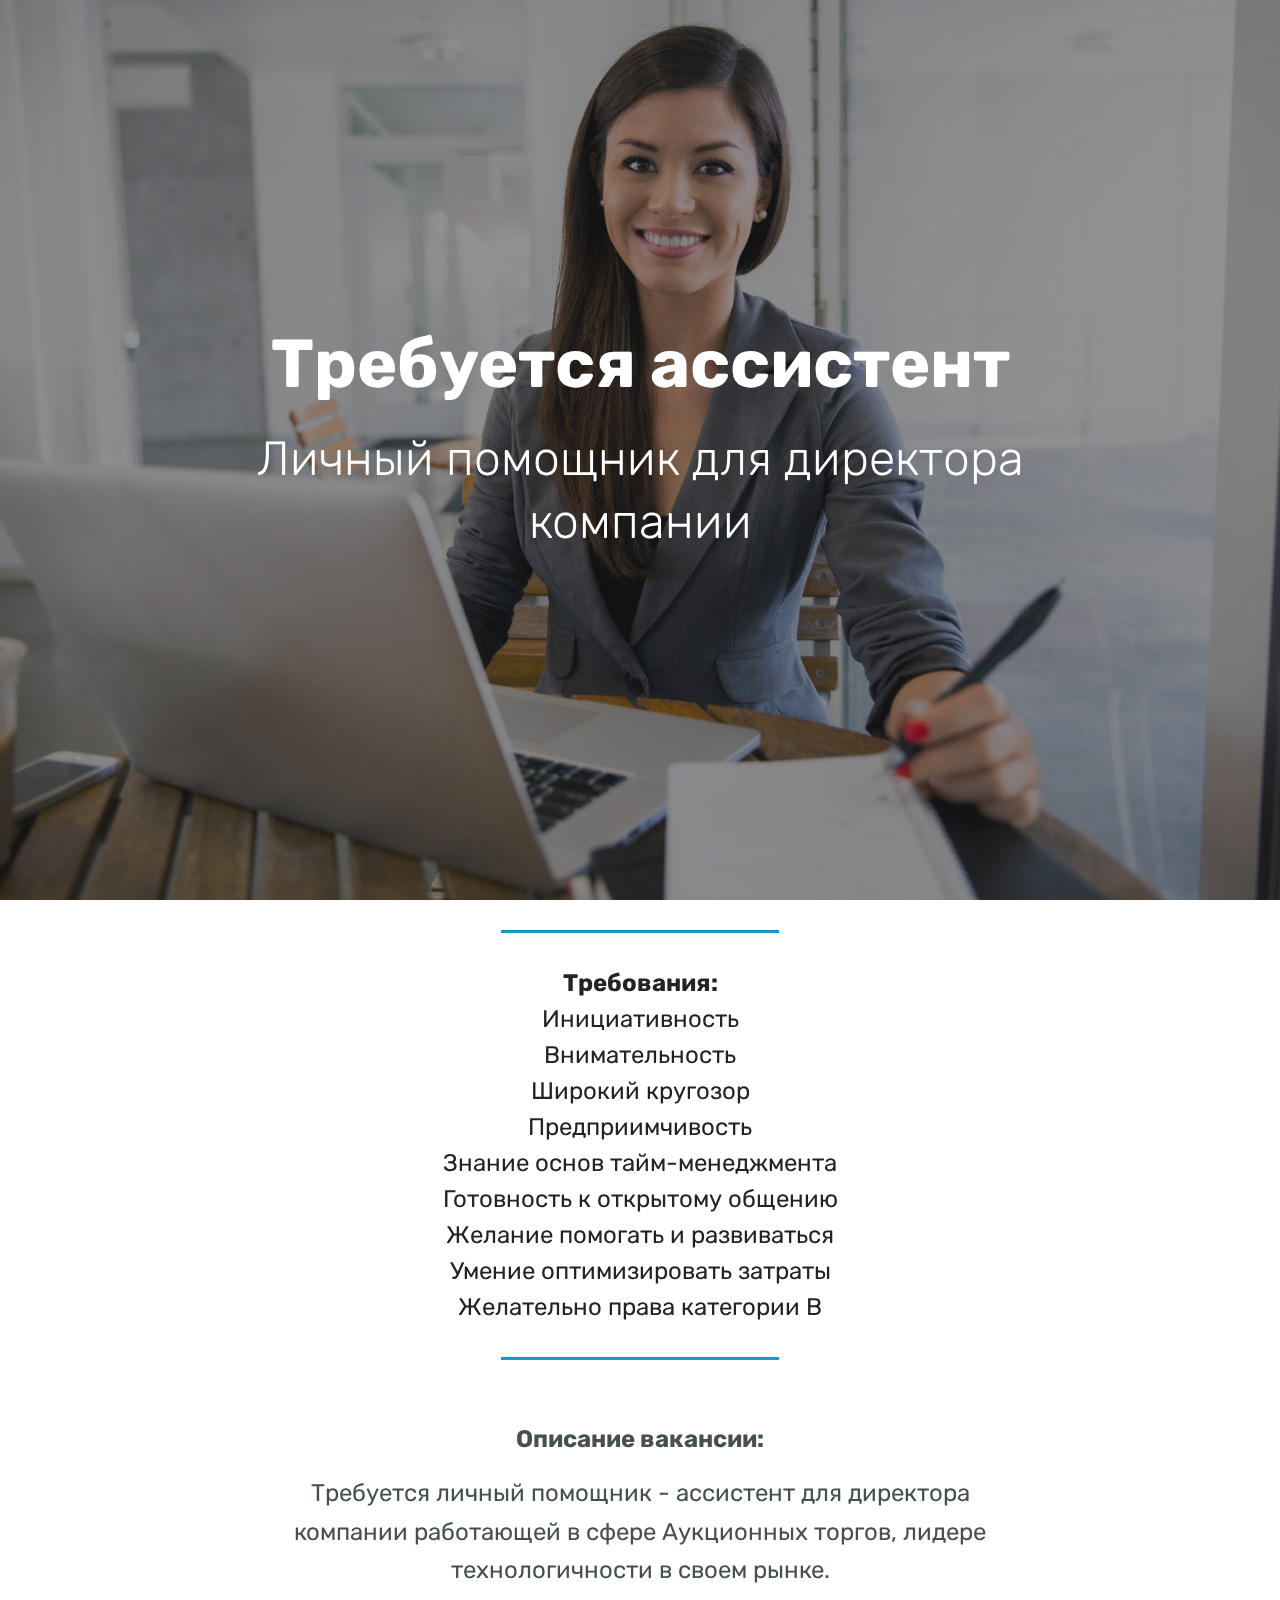
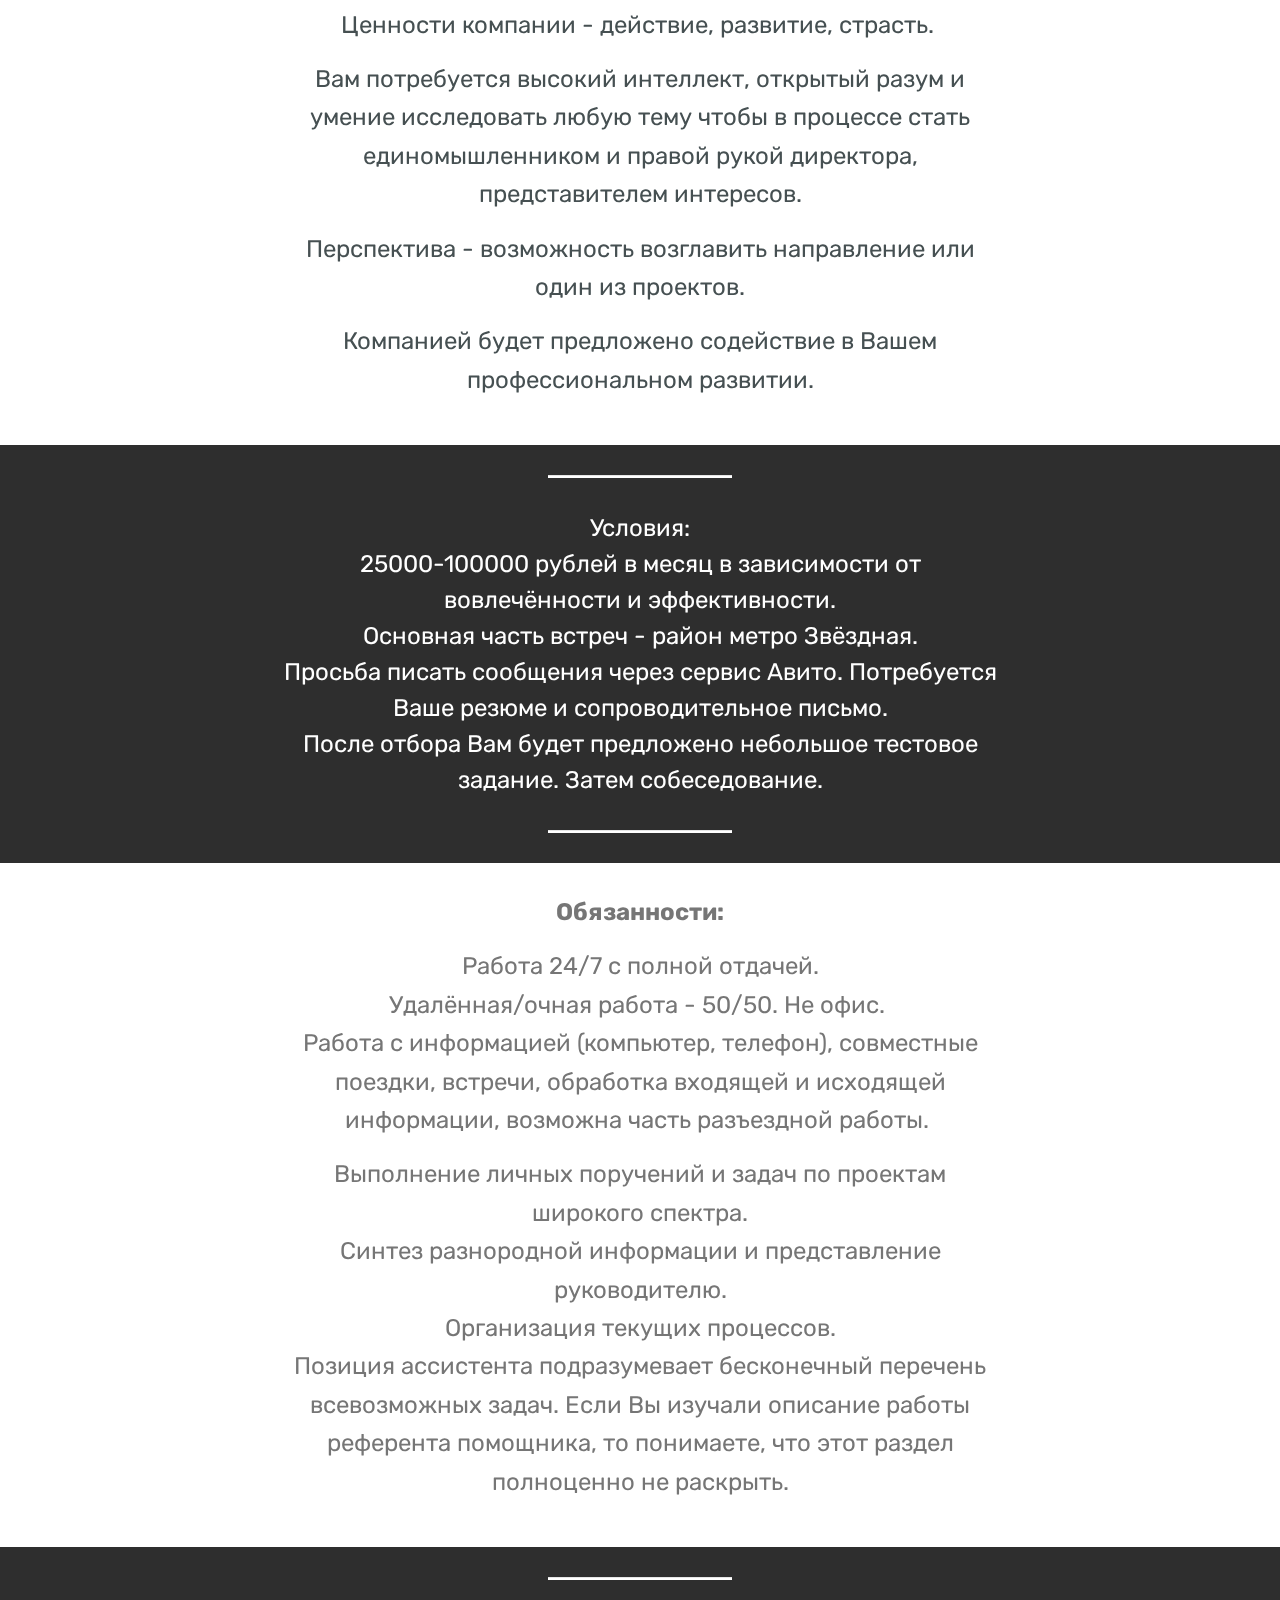
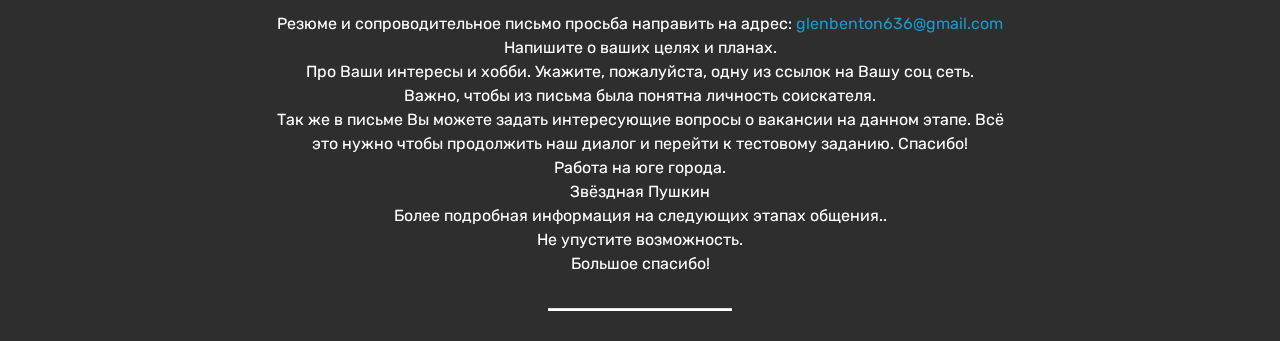
==== index.html @ 9cdd2414 "01" ====
<!DOCTYPE html>
<html >
<head>
  <!-- Site made with Mobirise Website Builder v4.9.4, https://mobirise.com -->
  <meta charset="UTF-8">
  <meta http-equiv="X-UA-Compatible" content="IE=edge">
  <meta name="generator" content="Mobirise v4.9.4, mobirise.com">
  <meta name="viewport" content="width=device-width, initial-scale=1, minimum-scale=1">
  <link rel="shortcut icon" href="assets/images/logo4.png" type="image/x-icon">
  <meta name="description" content="">
  <title>Описание вакансии</title>
  <link rel="stylesheet" href="assets/web/assets/mobirise-icons/mobirise-icons.css">
  <link rel="stylesheet" href="assets/tether/tether.min.css">
  <link rel="stylesheet" href="assets/bootstrap/css/bootstrap.min.css">
  <link rel="stylesheet" href="assets/bootstrap/css/bootstrap-grid.min.css">
  <link rel="stylesheet" href="assets/bootstrap/css/bootstrap-reboot.min.css">
  <link rel="stylesheet" href="assets/theme/css/style.css">
  <link rel="stylesheet" href="assets/mobirise/css/mbr-additional.css" type="text/css">
  
  
  
</head>
<body>
  <section class="cid-rlDYxDcVTt mbr-fullscreen mbr-parallax-background" id="header2-0">

    

    <div class="mbr-overlay" style="opacity: 0.5; background-color: rgb(35, 35, 35);"></div>

    <div class="container align-center">
        <div class="row justify-content-md-center">
            <div class="mbr-white col-md-10">
                <h1 class="mbr-section-title mbr-bold pb-3 mbr-fonts-style display-1">Требуется ассистент</h1>
                <h3 class="mbr-section-subtitle align-center mbr-light pb-3 mbr-fonts-style display-2">Личный помощник для директора компании</h3>
                
                
            </div>
        </div>
    </div>
    
</section>

<section class="engine"><a href="https://mobirise.info/w">free html5 templates</a></section><section class="mbr-section article content9 cid-rlE1lM4FjL" id="content9-3">
    
     

    <div class="container">
        <div class="inner-container" style="width: 100%;">
            <hr class="line" style="width: 25%;">
            <div class="section-text align-center mbr-fonts-style display-5"><strong>Требования:</strong> 
<div>Инициативность
</div><div>Внимательность
</div><div>Широкий кругозор
</div><div>Предприимчивость
</div><div>Знание основ тайм-менеджмента
</div><div>Готовность к открытому общению
</div><div>Желание помогать и развиваться
</div><div>Умение оптимизировать затраты
</div><div>Желательно права категории В</div></div>
            <hr class="line" style="width: 25%;">
        </div>
        </div>
</section>

<section class="mbr-section article content1 cid-rlDYFRtbXp" id="content1-1">
    
     

    <div class="container">
        <div class="media-container-row">
            <div class="mbr-text col-12 mbr-fonts-style display-5 col-md-8"><p><strong>Описание вакансии:</strong></p><p>Требуется личный помощник - ассистент для директора компании работающей в сфере Аукционных торгов, лидере технологичности в своем рынке.
</p><p>Ценности компании - действие, развитие, страсть.&nbsp;
</p><p>Вам потребуется высокий интеллект, открытый разум и умение исследовать любую тему чтобы в процессе стать единомышленником и правой рукой директора, представителем интересов.
</p><p>Перспектива - возможность возглавить направление или один из проектов. 
</p><p>Компанией будет предложено содействие в Вашем профессиональном развитии.</p></div>
        </div>
    </div>
</section>

<section class="mbr-section article content10 cid-rlE1nijbpj" id="content10-4">
    
     

    <div class="container">
        <div class="inner-container" style="width: 66%;">
            <hr class="line" style="width: 25%;">
            <div class="section-text align-center mbr-white mbr-fonts-style display-5">
                    Условия:
                <div>25000-100000 рублей в месяц в зависимости от вовлечённости и эффективности.
</div><div>Основная часть встреч - район метро Звёздная.
</div><div>Просьба писать сообщения через сервис Авито. Потребуется Ваше резюме и сопроводительное письмо.
</div><div>После отбора Вам будет предложено небольшое тестовое задание. Затем собеседование.</div></div>
            <hr class="line" style="width: 25%;">
        </div>
    </div>
</section>

<section class="mbr-section article content1 cid-rlE1nXasVD" id="content1-5">
    
     

    <div class="container">
        <div class="media-container-row">
            <div class="mbr-text col-12 mbr-fonts-style display-5 col-md-8"><p>
                <strong> Обязанности:</strong></p><p>Работа 24/7 с полной отдачей.<br><span style="font-size: 1.5rem;">Удалённая/очная работа - 50/50. Не офис.&nbsp;<br></span><span style="font-size: 1.5rem;">Работа с информацией (компьютер, телефон), совместные поездки, встречи, обработка входящей и исходящей информации, возможна часть разъездной работы.&nbsp;</span></p><p>Выполнение личных поручений и задач по проектам широкого спектра. <br>Синтез разнородной информации и представление руководителю. <br>Организация текущих процессов. <br>Позиция ассистента подразумевает бесконечный перечень всевозможных задач. Если Вы изучали описание работы референта помощника, то понимаете, что этот раздел полноценно не раскрыть.</p></div>
        </div>
    </div>
</section>

<section class="mbr-section article content10 cid-rlE58seZCE" id="content10-6">
    
     

    <div class="container">
        <div class="inner-container" style="width: 66%;">
            <hr class="line" style="width: 25%;">
            <div class="section-text align-center mbr-white mbr-fonts-style display-7">Резюме и сопроводительное письмо просьба направить на адрес: <a href="mailto:glenbenton636@gmail.com">glenbenton636@gmail.com</a> Напишите о ваших целях и планах. 
<div>Про Ваши интересы и хобби. Укажите, пожалуйста, одну из ссылок на Вашу соц сеть. 
</div><div>Важно, чтобы из письма была понятна личность соискателя. 
</div><div>Так же в письме Вы можете задать интересующие вопросы о вакансии на данном этапе. Всё это нужно чтобы продолжить наш диалог и перейти к тестовому заданию. Спасибо!
</div><div>Работа на юге города.
</div><div>Звёздная Пушкин
</div><div>Более подробная информация на следующих этапах общения..
</div><div>
</div><div>Не упустите возможность.
</div><div>
</div><div>Большое спасибо!
</div></div>
            <hr class="line" style="width: 25%;">
        </div>
    </div>
</section>


  <script src="assets/web/assets/jquery/jquery.min.js"></script>
  <script src="assets/popper/popper.min.js"></script>
  <script src="assets/tether/tether.min.js"></script>
  <script src="assets/bootstrap/js/bootstrap.min.js"></script>
  <script src="assets/smoothscroll/smooth-scroll.js"></script>
  <script src="assets/parallax/jarallax.min.js"></script>
  <script src="assets/theme/js/script.js"></script>
  
  
</body>
</html>
---- assets/web/assets/mobirise-icons/mobirise-icons.css ----
@font-face {
  font-family: 'MobiriseIcons';
  src:  url('mobirise-icons.eot?spat4u');
  src:  url('mobirise-icons.eot?spat4u#iefix') format('embedded-opentype'),
    url('mobirise-icons.ttf?spat4u') format('truetype'),
    url('mobirise-icons.woff?spat4u') format('woff'),
    url('mobirise-icons.svg?spat4u#MobiriseIcons') format('svg');
  font-weight: normal;
  font-style: normal;
}

[class^="mbri-"], [class*=" mbri-"] {
  /* use !important to prevent issues with browser extensions that change fonts */
  font-family: MobiriseIcons !important;
  speak: none;
  font-style: normal;
  font-weight: normal;
  font-variant: normal;
  text-transform: none;
  line-height: 1;

  /* Better Font Rendering =========== */
  -webkit-font-smoothing: antialiased;
  -moz-osx-font-smoothing: grayscale;
}

.mbri-add-submenu:before {
  content: "\e900";
}
.mbri-alert:before {
  content: "\e901";
}
.mbri-align-center:before {
  content: "\e902";
}
.mbri-align-justify:before {
  content: "\e903";
}
.mbri-align-left:before {
  content: "\e904";
}
.mbri-align-right:before {
  content: "\e905";
}
.mbri-android:before {
  content: "\e906";
}
.mbri-apple:before {
  content: "\e907";
}
.mbri-arrow-down:before {
  content: "\e908";
}
.mbri-arrow-next:before {
  content: "\e909";
}
.mbri-arrow-prev:before {
  content: "\e90a";
}
.mbri-arrow-up:before {
  content: "\e90b";
}
.mbri-bold:before {
  content: "\e90c";
}
.mbri-bookmark:before {
  content: "\e90d";
}
.mbri-bootstrap:before {
  content: "\e90e";
}
.mbri-briefcase:before {
  content: "\e90f";
}
.mbri-browse:before {
  content: "\e910";
}
.mbri-bulleted-list:before {
  content: "\e911";
}
.mbri-calendar:before {
  content: "\e912";
}
.mbri-camera:before {
  content: "\e913";
}
.mbri-cart-add:before {
  content: "\e914";
}
.mbri-cart-full:before {
  content: "\e915";
}
.mbri-cash:before {
  content: "\e916";
}
.mbri-change-style:before {
  content: "\e917";
}
.mbri-chat:before {
  content: "\e918";
}
.mbri-clock:before {
  content: "\e919";
}
.mbri-close:before {
  content: "\e91a";
}
.mbri-cloud:before {
  content: "\e91b";
}
.mbri-code:before {
  content: "\e91c";
}
.mbri-contact-form:before {
  content: "\e91d";
}
.mbri-credit-card:before {
  content: "\e91e";
}
.mbri-cursor-click:before {
  content: "\e91f";
}
.mbri-cust-feedback:before {
  content: "\e920";
}
.mbri-database:before {
  content: "\e921";
}
.mbri-delivery:before {
  content: "\e922";
}
.mbri-desktop:before {
  content: "\e923";
}
.mbri-devices:before {
  content: "\e924";
}
.mbri-down:before {
  content: "\e925";
}
.mbri-download:before {
  content: "\e989";
}
.mbri-drag-n-drop:before {
  content: "\e927";
}
.mbri-drag-n-drop2:before {
  content: "\e928";
}
.mbri-edit:before {
  content: "\e929";
}
.mbri-edit2:before {
  content: "\e92a";
}
.mbri-error:before {
  content: "\e92b";
}
.mbri-extension:before {
  content: "\e92c";
}
.mbri-features:before {
  content: "\e92d";
}
.mbri-file:before {
  content: "\e92e";
}
.mbri-flag:before {
  content: "\e92f";
}
.mbri-folder:before {
  content: "\e930";
}
.mbri-gift:before {
  content: "\e931";
}
.mbri-github:before {
  content: "\e932";
}
.mbri-globe:before {
  content: "\e933";
}
.mbri-globe-2:before {
  content: "\e934";
}
.mbri-growing-chart:before {
  content: "\e935";
}
.mbri-hearth:before {
  content: "\e936";
}
.mbri-help:before {
  content: "\e937";
}
.mbri-home:before {
  content: "\e938";
}
.mbri-hot-cup:before {
  content: "\e939";
}
.mbri-idea:before {
  content: "\e93a";
}
.mbri-image-gallery:before {
  content: "\e93b";
}
.mbri-image-slider:before {
  content: "\e93c";
}
.mbri-info:before {
  content: "\e93d";
}
.mbri-italic:before {
  content: "\e93e";
}
.mbri-key:before {
  content: "\e93f";
}
.mbri-laptop:before {
  content: "\e940";
}
.mbri-layers:before {
  content: "\e941";
}
.mbri-left-right:before {
  content: "\e942";
}
.mbri-left:before {
  content: "\e943";
}
.mbri-letter:before {
  content: "\e944";
}
.mbri-like:before {
  content: "\e945";
}
.mbri-link:before {
  content: "\e946";
}
.mbri-lock:before {
  content: "\e947";
}
.mbri-login:before {
  content: "\e948";
}
.mbri-logout:before {
  content: "\e949";
}
.mbri-magic-stick:before {
  content: "\e94a";
}
.mbri-map-pin:before {
  content: "\e94b";
}
.mbri-menu:before {
  content: "\e94c";
}
.mbri-mobile:before {
  content: "\e94d";
}
.mbri-mobile2:before {
  content: "\e94e";
}
.mbri-mobirise:before {
  content: "\e94f";
}
.mbri-more-horizontal:before {
  content: "\e950";
}
.mbri-more-vertical:before {
  content: "\e951";
}
.mbri-music:before {
  content: "\e952";
}
.mbri-new-file:before {
  content: "\e953";
}
.mbri-numbered-list:before {
  content: "\e954";
}
.mbri-opened-folder:before {
  content: "\e955";
}
.mbri-pages:before {
  content: "\e956";
}
.mbri-paper-plane:before {
  content: "\e957";
}
.mbri-paperclip:before {
  content: "\e958";
}
.mbri-photo:before {
  content: "\e959";
}
.mbri-photos:before {
  content: "\e95a";
}
.mbri-pin:before {
  content: "\e95b";
}
.mbri-play:before {
  content: "\e95c";
}
.mbri-plus:before {
  content: "\e95d";
}
.mbri-preview:before {
  content: "\e95e";
}
.mbri-print:before {
  content: "\e95f";
}
.mbri-protect:before {
  content: "\e960";
}
.mbri-question:before {
  content: "\e961";
}
.mbri-quote-left:before {
  content: "\e962";
}
.mbri-quote-right:before {
  content: "\e963";
}
.mbri-refresh:before {
  content: "\e964";
}
.mbri-responsive:before {
  content: "\e965";
}
.mbri-right:before {
  content: "\e966";
}
.mbri-rocket:before {
  content: "\e967";
}
.mbri-sad-face:before {
  content: "\e968";
}
.mbri-sale:before {
  content: "\e969";
}
.mbri-save:before {
  content: "\e96a";
}
.mbri-search:before {
  content: "\e96b";
}
.mbri-setting:before {
  content: "\e96c";
}
.mbri-setting2:before {
  content: "\e96d";
}
.mbri-setting3:before {
  content: "\e96e";
}
.mbri-share:before {
  content: "\e96f";
}
.mbri-shopping-bag:before {
  content: "\e970";
}
.mbri-shopping-basket:before {
  content: "\e971";
}
.mbri-shopping-cart:before {
  content: "\e972";
}
.mbri-sites:before {
  content: "\e973";
}
.mbri-smile-face:before {
  content: "\e974";
}
.mbri-speed:before {
  content: "\e975";
}
.mbri-star:before {
  content: "\e976";
}
.mbri-success:before {
  content: "\e977";
}
.mbri-sun:before {
  content: "\e978";
}
.mbri-sun2:before {
  content: "\e979";
}
.mbri-tablet:before {
  content: "\e97a";
}
.mbri-tablet-vertical:before {
  content: "\e97b";
}
.mbri-target:before {
  content: "\e97c";
}
.mbri-timer:before {
  content: "\e97d";
}
.mbri-to-ftp:before {
  content: "\e97e";
}
.mbri-to-local-drive:before {
  content: "\e97f";
}
.mbri-touch-swipe:before {
  content: "\e980";
}
.mbri-touch:before {
  content: "\e981";
}
.mbri-trash:before {
  content: "\e982";
}
.mbri-underline:before {
  content: "\e983";
}
.mbri-unlink:before {
  content: "\e984";
}
.mbri-unlock:before {
  content: "\e985";
}
.mbri-up-down:before {
  content: "\e986";
}
.mbri-up:before {
  content: "\e987";
}
.mbri-update:before {
  content: "\e988";
}
.mbri-upload:before {
 content: "\e926"; 
}
.mbri-user:before {
  content: "\e98a";
}
.mbri-user2:before {
  content: "\e98b";
}
.mbri-users:before {
  content: "\e98c";
}
.mbri-video:before {
  content: "\e98d";
}
.mbri-video-play:before {
  content: "\e98e";
}
.mbri-watch:before {
  content: "\e98f";
}
.mbri-website-theme:before {
  content: "\e990";
}
.mbri-wifi:before {
  content: "\e991";
}
.mbri-windows:before {
  content: "\e992";
}
.mbri-zoom-out:before {
  content: "\e993";
}
.mbri-redo:before {
  content: "\e994";
}
.mbri-undo:before {
  content: "\e995";
}
---- assets/theme/css/style.css ----
/*!
 * Mobirise v4 theme (https://mobirise.com/)
 * Copyright 2017 Mobirise
 */
section {
  background-color: #eeeeee; }

section,
.container,
.container-fluid {
  position: relative;
  word-wrap: break-word; }

a.mbr-iconfont:hover {
  text-decoration: none; }

.article .lead p, .article .lead ul, .article .lead ol, .article .lead pre, .article .lead blockquote {
  margin-bottom: 0; }

a {
  font-style: normal;
  font-weight: 400;
  cursor: pointer; }
  a, a:hover {
    text-decoration: none; }

figure {
  margin-bottom: 0; }

body {
  color: #232323; }

h1, h2, h3, h4, h5, h6,
.h1, .h2, .h3, .h4, .h5, .h6,
.display-1, .display-2, .display-3, .display-4 {
  line-height: 1;
  word-break: break-word;
  word-wrap: break-word; }

b, strong {
  font-weight: bold; }

blockquote {
  padding: 10px 0 10px 20px;
  position: relative;
  border-left: 2px solid;
  border-color: #ff3366; }

input:-webkit-autofill, input:-webkit-autofill:hover, input:-webkit-autofill:focus, input:-webkit-autofill:active {
  transition-delay: 9999s;
  transition-property: background-color, color; }

textarea[type="hidden"] {
  display: none; }

body {
  position: relative; }

section {
  background-position: 50% 50%;
  background-repeat: no-repeat;
  background-size: cover; }
  section .mbr-background-video,
  section .mbr-background-video-preview {
    position: absolute;
    bottom: 0;
    left: 0;
    right: 0;
    top: 0; }

.hidden {
  visibility: hidden; }

.mbr-z-index20 {
  z-index: 20; }

/*! Base colors */
.mbr-white {
  color: #ffffff; }

.mbr-black {
  color: #000000; }

.mbr-bg-white {
  background-color: #ffffff; }

.mbr-bg-black {
  background-color: #000000; }

/*! Text-aligns */
.align-left {
  text-align: left; }

.align-center {
  text-align: center; }

.align-right {
  text-align: right; }

@media (max-width: 767px) {
  .align-left, .align-center, .align-right, .mbr-section-btn, .mbr-section-title {
    text-align: center; } }
/*! Font-weight  */
.mbr-light {
  font-weight: 300; }

.mbr-regular {
  font-weight: 400; }

.mbr-semibold {
  font-weight: 500; }

.mbr-bold {
  font-weight: 700; }

/*! Media  */
.media-size-item {
  -webkit-flex: 1 1 auto;
  -moz-flex: 1 1 auto;
  -ms-flex: 1 1 auto;
  -o-flex: 1 1 auto;
  flex: 1 1 auto; }

.media-content {
  -webkit-flex-basis: 100%;
  flex-basis: 100%; }

.media-container-row {
  display: -ms-flexbox;
  display: -webkit-flex;
  display: flex;
  -webkit-flex-direction: row;
  -ms-flex-direction: row;
  flex-direction: row;
  -webkit-flex-wrap: wrap;
  -ms-flex-wrap: wrap;
  flex-wrap: wrap;
  -webkit-justify-content: center;
  -ms-flex-pack: center;
  justify-content: center;
  -webkit-align-content: center;
  -ms-flex-line-pack: center;
  align-content: center;
  -webkit-align-items: start;
  -ms-flex-align: start;
  align-items: start; }
  .media-container-row .media-size-item {
    width: 400px; }

.media-container-column {
  display: -ms-flexbox;
  display: -webkit-flex;
  display: flex;
  -webkit-flex-direction: column;
  -ms-flex-direction: column;
  flex-direction: column;
  -webkit-flex-wrap: wrap;
  -ms-flex-wrap: wrap;
  flex-wrap: wrap;
  -webkit-justify-content: center;
  -ms-flex-pack: center;
  justify-content: center;
  -webkit-align-content: center;
  -ms-flex-line-pack: center;
  align-content: center;
  -webkit-align-items: stretch;
  -ms-flex-align: stretch;
  align-items: stretch; }
  .media-container-column > * {
    width: 100%; }

@media (min-width: 992px) {
  .media-container-row {
    -webkit-flex-wrap: nowrap;
    -ms-flex-wrap: nowrap;
    flex-wrap: nowrap; } }
figure {
  overflow: hidden; }

figure[mbr-media-size] {
  transition: width 0.1s; }

.mbr-figure img, .mbr-figure iframe {
  display: block;
  width: 100%; }

.card {
  background-color: transparent;
  border: none; }

.card-img {
  text-align: center;
  flex-shrink: 0;
  -webkit-flex-shrink: 0; }

.media {
  max-width: 100%;
  margin: 0 auto; }

.mbr-figure {
  -ms-flex-item-align: center;
  -ms-grid-row-align: center;
  -webkit-align-self: center;
  align-self: center; }

.media-container > div {
  max-width: 100%; }

.mbr-figure img, .card-img img {
  width: 100%; }

@media (max-width: 991px) {
  .media-size-item {
    width: auto !important; }

  .media {
    width: auto; }

  .mbr-figure {
    width: 100% !important; } }
/*! Buttons */
.mbr-section-btn {
  margin-left: -.25rem;
  margin-right: -.25rem;
  font-size: 0; }

nav .mbr-section-btn {
  margin-left: 0rem;
  margin-right: 0rem; }

/*! Btn icon margin */
.btn .mbr-iconfont, .btn.btn-sm .mbr-iconfont {
  cursor: pointer;
  margin-right: 0.5rem; }

.btn.btn-md .mbr-iconfont, .btn.btn-md .mbr-iconfont {
  margin-right: 0.8rem; }

.mbr-regular {
  font-weight: 400; }

.mbr-semibold {
  font-weight: 500; }

.mbr-bold {
  font-weight: 700; }

[type="submit"] {
  -webkit-appearance: none; }

/*! Full-screen */
.mbr-fullscreen .mbr-overlay {
  min-height: 100vh; }

.mbr-fullscreen {
  display: flex;
  display: -webkit-flex;
  display: -moz-flex;
  display: -ms-flex;
  display: -o-flex;
  align-items: center;
  -webkit-align-items: center;
  min-height: 100vh;
  padding-top: 3rem;
  padding-bottom: 3rem; }

/*! Map */
.map {
  height: 25rem;
  position: relative; }
  .map iframe {
    width: 100%;
    height: 100%; }

/* Form */
.form-asterisk {
  font-family: initial;
  position: absolute;
  top: -2px;
  font-weight: normal; }

/*! Scroll to top arrow */
.mbr-arrow-up {
  bottom: 25px;
  right: 90px;
  position: fixed;
  text-align: right;
  z-index: 5000;
  color: #ffffff;
  font-size: 32px;
  transform: rotate(180deg);
  -webkit-transform: rotate(180deg); }

.mbr-arrow-up a {
  background: rgba(0, 0, 0, 0.2);
  border-radius: 3px;
  color: #fff;
  display: inline-block;
  height: 60px;
  width: 60px;
  outline-style: none !important;
  position: relative;
  text-decoration: none;
  transition: all .3s ease-in-out;
  cursor: pointer;
  text-align: center; }
  .mbr-arrow-up a:hover {
    background-color: rgba(0, 0, 0, 0.4); }
  .mbr-arrow-up a i {
    line-height: 60px; }

.mbr-arrow-up-icon {
  display: block;
  color: #fff; }

.mbr-arrow-up-icon::before {
  content: "\203a";
  display: inline-block;
  font-family: serif;
  font-size: 32px;
  line-height: 1;
  font-style: normal;
  position: relative;
  top: 6px;
  left: -4px;
  -webkit-transform: rotate(-90deg);
  transform: rotate(-90deg); }

/*! Arrow Down */
.mbr-arrow {
  position: absolute;
  bottom: 45px;
  left: 50%;
  width: 60px;
  height: 60px;
  cursor: pointer;
  background-color: rgba(80, 80, 80, 0.5);
  border-radius: 50%;
  -webkit-transform: translateX(-50%);
  transform: translateX(-50%); }
  .mbr-arrow > a {
    display: inline-block;
    text-decoration: none;
    outline-style: none;
    -webkit-animation: arrowdown 1.7s ease-in-out infinite;
    animation: arrowdown 1.7s ease-in-out infinite; }
    .mbr-arrow > a > i {
      position: absolute;
      top: -2px;
      left: 15px;
      font-size: 2rem; }

@keyframes arrowdown {
  0% {
    transform: translateY(0px);
    -webkit-transform: translateY(0px); }
  50% {
    transform: translateY(-5px);
    -webkit-transform: translateY(-5px); }
  100% {
    transform: translateY(0px);
    -webkit-transform: translateY(0px); } }
@-webkit-keyframes arrowdown {
  0% {
    transform: translateY(0px);
    -webkit-transform: translateY(0px); }
  50% {
    transform: translateY(-5px);
    -webkit-transform: translateY(-5px); }
  100% {
    transform: translateY(0px);
    -webkit-transform: translateY(0px); } }
@media (max-width: 500px) {
  .mbr-arrow-up {
    left: 50%;
    right: auto;
    transform: translateX(-50%) rotate(180deg);
    -webkit-transform: translateX(-50%) rotate(180deg); } }
/*Gradients animation*/
@keyframes gradient-animation {
  from {
    background-position: 0% 100%;
    animation-timing-function: ease-in-out; }
  to {
    background-position: 100% 0%;
    animation-timing-function: ease-in-out; } }
@-webkit-keyframes gradient-animation {
  from {
    background-position: 0% 100%;
    animation-timing-function: ease-in-out; }
  to {
    background-position: 100% 0%;
    animation-timing-function: ease-in-out; } }
.bg-gradient {
  background-size: 200% 200%;
  animation: gradient-animation 5s infinite alternate;
  -webkit-animation: gradient-animation 5s infinite alternate; }

.menu .navbar-brand {
  display: -webkit-flex; }
  .menu .navbar-brand span {
    display: flex;
    display: -webkit-flex; }
  .menu .navbar-brand .navbar-caption-wrap {
    display: -webkit-flex; }
  .menu .navbar-brand .navbar-logo img {
    display: -webkit-flex; }
@media (min-width: 768px) and (max-width: 991px) {
  .menu .navbar-toggleable-sm .navbar-nav {
    display: -webkit-box;
    display: -webkit-flex;
    display: -ms-flexbox; } }
@media (min-width: 992px) {
  .menu .navbar-nav.nav-dropdown {
    display: -webkit-flex; }
  .menu .navbar-toggleable-sm .navbar-collapse {
    display: -webkit-flex !important; } }
@media (max-width: 767px) {
  .menu .navbar-collapse {
    max-height: 80vh; }
  .menu .dropdown-menu {
    max-height: 60vh; } }

.navbar {
  display: -webkit-flex;
  -webkit-flex-wrap: wrap;
  -webkit-align-items: center;
  -webkit-justify-content: space-between; }

.navbar-collapse {
  -webkit-flex-basis: 100%;
  -webkit-flex-grow: 1;
  -webkit-align-items: center; }

.nav-dropdown .link {
  padding: .667em 1.667em !important;
  margin: 0 !important; }

.nav {
  display: -webkit-flex;
  -webkit-flex-wrap: wrap; }

.row {
  display: -webkit-flex;
  -webkit-flex-wrap: wrap; }

.justify-content-center {
  -webkit-justify-content: center; }

.form-inline {
  display: -webkit-flex;
  -webkit-flex-flow: row wrap;
  -webkit-align-items: center; }

.card-wrapper {
  -webkit-flex: 1; }

.carousel-control {
  z-index: 10;
  display: -webkit-flex;
  -webkit-align-items: center;
  -webkit-justify-content: center; }

.carousel-controls {
  display: -webkit-flex; }

.media {
  display: -webkit-flex; }

.jq-selectbox__select {
  padding: 1.07em .5em;
  position: absolute;
  top: 0;
  left: 0;
  width: 100%; }

.jq-selectbox__dropdown {
  position: absolute;
  top: 100% !important;
  left: 0 !important;
  width: 100% !important; }

.jq-selectbox__trigger-arrow {
  transform: translateY(-50%); }

.jq-selectbox li {
  padding: 1.07em .5em; }

/*# sourceMappingURL=style.css.map */
.engine {
	position: absolute;
	text-indent: -2400px;
	text-align: center;
	padding: 0;
	top: 0;
	left: -2400px;
}
---- assets/mobirise/css/mbr-additional.css ----
@import url(https://fonts.googleapis.com/css?family=Rubik:300,300i,400,400i,500,500i,700,700i,900,900i);





body {
  font-style: normal;
  line-height: 1.5;
}
.mbr-section-title {
  font-style: normal;
  line-height: 1.2;
}
.mbr-section-subtitle {
  line-height: 1.3;
}
.mbr-text {
  font-style: normal;
  line-height: 1.6;
}
.display-1 {
  font-family: 'Rubik', sans-serif;
  font-size: 4.25rem;
}
.display-1 > .mbr-iconfont {
  font-size: 6.8rem;
}
.display-2 {
  font-family: 'Rubik', sans-serif;
  font-size: 3rem;
}
.display-2 > .mbr-iconfont {
  font-size: 4.8rem;
}
.display-4 {
  font-family: 'Rubik', sans-serif;
  font-size: 1rem;
}
.display-4 > .mbr-iconfont {
  font-size: 1.6rem;
}
.display-5 {
  font-family: 'Rubik', sans-serif;
  font-size: 1.5rem;
}
.display-5 > .mbr-iconfont {
  font-size: 2.4rem;
}
.display-7 {
  font-family: 'Rubik', sans-serif;
  font-size: 1rem;
}
.display-7 > .mbr-iconfont {
  font-size: 1.6rem;
}
/* ---- Fluid typography for mobile devices ---- */
/* 1.4 - font scale ratio ( bootstrap == 1.42857 ) */
/* 100vw - current viewport width */
/* (48 - 20)  48 == 48rem == 768px, 20 == 20rem == 320px(minimal supported viewport) */
/* 0.65 - min scale variable, may vary */
@media (max-width: 768px) {
  .display-1 {
    font-size: 3.4rem;
    font-size: calc( 2.1374999999999997rem + (4.25 - 2.1374999999999997) * ((100vw - 20rem) / (48 - 20)));
    line-height: calc( 1.4 * (2.1374999999999997rem + (4.25 - 2.1374999999999997) * ((100vw - 20rem) / (48 - 20))));
  }
  .display-2 {
    font-size: 2.4rem;
    font-size: calc( 1.7rem + (3 - 1.7) * ((100vw - 20rem) / (48 - 20)));
    line-height: calc( 1.4 * (1.7rem + (3 - 1.7) * ((100vw - 20rem) / (48 - 20))));
  }
  .display-4 {
    font-size: 0.8rem;
    font-size: calc( 1rem + (1 - 1) * ((100vw - 20rem) / (48 - 20)));
    line-height: calc( 1.4 * (1rem + (1 - 1) * ((100vw - 20rem) / (48 - 20))));
  }
  .display-5 {
    font-size: 1.2rem;
    font-size: calc( 1.175rem + (1.5 - 1.175) * ((100vw - 20rem) / (48 - 20)));
    line-height: calc( 1.4 * (1.175rem + (1.5 - 1.175) * ((100vw - 20rem) / (48 - 20))));
  }
}
/* Buttons */
.btn {
  font-weight: 500;
  border-width: 2px;
  font-style: normal;
  letter-spacing: 1px;
  margin: .4rem .8rem;
  white-space: normal;
  -webkit-transition: all 0.3s ease-in-out;
  -moz-transition: all 0.3s ease-in-out;
  transition: all 0.3s ease-in-out;
  display: inline-flex;
  align-items: center;
  justify-content: center;
  word-break: break-word;
  -webkit-align-items: center;
  -webkit-justify-content: center;
  display: -webkit-inline-flex;
  padding: 1rem 3rem;
  border-radius: 3px;
}
.btn-sm {
  font-weight: 500;
  letter-spacing: 1px;
  -webkit-transition: all 0.3s ease-in-out;
  -moz-transition: all 0.3s ease-in-out;
  transition: all 0.3s ease-in-out;
  padding: 0.6rem 1.5rem;
  border-radius: 3px;
}
.btn-md {
  font-weight: 500;
  letter-spacing: 1px;
  margin: .4rem .8rem !important;
  -webkit-transition: all 0.3s ease-in-out;
  -moz-transition: all 0.3s ease-in-out;
  transition: all 0.3s ease-in-out;
  padding: 1rem 3rem;
  border-radius: 3px;
}
.btn-lg {
  font-weight: 500;
  letter-spacing: 1px;
  margin: .4rem .8rem !important;
  -webkit-transition: all 0.3s ease-in-out;
  -moz-transition: all 0.3s ease-in-out;
  transition: all 0.3s ease-in-out;
  padding: 1.2rem 3.2rem;
  border-radius: 3px;
}
.bg-primary {
  background-color: #149dcc !important;
}
.bg-success {
  background-color: #f7ed4a !important;
}
.bg-info {
  background-color: #82786e !important;
}
.bg-warning {
  background-color: #879a9f !important;
}
.bg-danger {
  background-color: #b1a374 !important;
}
.btn-primary,
.btn-primary:active {
  background-color: #149dcc !important;
  border-color: #149dcc !important;
  color: #ffffff !important;
}
.btn-primary:hover,
.btn-primary:focus,
.btn-primary.focus,
.btn-primary.active {
  color: #ffffff !important;
  background-color: #0d6786 !important;
  border-color: #0d6786 !important;
}
.btn-primary.disabled,
.btn-primary:disabled {
  color: #ffffff !important;
  background-color: #0d6786 !important;
  border-color: #0d6786 !important;
}
.btn-secondary,
.btn-secondary:active {
  background-color: #ff3366 !important;
  border-color: #ff3366 !important;
  color: #ffffff !important;
}
.btn-secondary:hover,
.btn-secondary:focus,
.btn-secondary.focus,
.btn-secondary.active {
  color: #ffffff !important;
  background-color: #e50039 !important;
  border-color: #e50039 !important;
}
.btn-secondary.disabled,
.btn-secondary:disabled {
  color: #ffffff !important;
  background-color: #e50039 !important;
  border-color: #e50039 !important;
}
.btn-info,
.btn-info:active {
  background-color: #82786e !important;
  border-color: #82786e !important;
  color: #ffffff !important;
}
.btn-info:hover,
.btn-info:focus,
.btn-info.focus,
.btn-info.active {
  color: #ffffff !important;
  background-color: #59524b !important;
  border-color: #59524b !important;
}
.btn-info.disabled,
.btn-info:disabled {
  color: #ffffff !important;
  background-color: #59524b !important;
  border-color: #59524b !important;
}
.btn-success,
.btn-success:active {
  background-color: #f7ed4a !important;
  border-color: #f7ed4a !important;
  color: #3f3c03 !important;
}
.btn-success:hover,
.btn-success:focus,
.btn-success.focus,
.btn-success.active {
  color: #3f3c03 !important;
  background-color: #eadd0a !important;
  border-color: #eadd0a !important;
}
.btn-success.disabled,
.btn-success:disabled {
  color: #3f3c03 !important;
  background-color: #eadd0a !important;
  border-color: #eadd0a !important;
}
.btn-warning,
.btn-warning:active {
  background-color: #879a9f !important;
  border-color: #879a9f !important;
  color: #ffffff !important;
}
.btn-warning:hover,
.btn-warning:focus,
.btn-warning.focus,
.btn-warning.active {
  color: #ffffff !important;
  background-color: #617479 !important;
  border-color: #617479 !important;
}
.btn-warning.disabled,
.btn-warning:disabled {
  color: #ffffff !important;
  background-color: #617479 !important;
  border-color: #617479 !important;
}
.btn-danger,
.btn-danger:active {
  background-color: #b1a374 !important;
  border-color: #b1a374 !important;
  color: #ffffff !important;
}
.btn-danger:hover,
.btn-danger:focus,
.btn-danger.focus,
.btn-danger.active {
  color: #ffffff !important;
  background-color: #8b7d4e !important;
  border-color: #8b7d4e !important;
}
.btn-danger.disabled,
.btn-danger:disabled {
  color: #ffffff !important;
  background-color: #8b7d4e !important;
  border-color: #8b7d4e !important;
}
.btn-white {
  color: #333333 !important;
}
.btn-white,
.btn-white:active {
  background-color: #ffffff !important;
  border-color: #ffffff !important;
  color: #808080 !important;
}
.btn-white:hover,
.btn-white:focus,
.btn-white.focus,
.btn-white.active {
  color: #808080 !important;
  background-color: #d9d9d9 !important;
  border-color: #d9d9d9 !important;
}
.btn-white.disabled,
.btn-white:disabled {
  color: #808080 !important;
  background-color: #d9d9d9 !important;
  border-color: #d9d9d9 !important;
}
.btn-black,
.btn-black:active {
  background-color: #333333 !important;
  border-color: #333333 !important;
  color: #ffffff !important;
}
.btn-black:hover,
.btn-black:focus,
.btn-black.focus,
.btn-black.active {
  color: #ffffff !important;
  background-color: #0d0d0d !important;
  border-color: #0d0d0d !important;
}
.btn-black.disabled,
.btn-black:disabled {
  color: #ffffff !important;
  background-color: #0d0d0d !important;
  border-color: #0d0d0d !important;
}
.btn-primary-outline,
.btn-primary-outline:active {
  background: none;
  border-color: #0b566f;
  color: #0b566f;
}
.btn-primary-outline:hover,
.btn-primary-outline:focus,
.btn-primary-outline.focus,
.btn-primary-outline.active {
  color: #ffffff;
  background-color: #149dcc;
  border-color: #149dcc;
}
.btn-primary-outline.disabled,
.btn-primary-outline:disabled {
  color: #ffffff !important;
  background-color: #149dcc !important;
  border-color: #149dcc !important;
}
.btn-secondary-outline,
.btn-secondary-outline:active {
  background: none;
  border-color: #cc0033;
  color: #cc0033;
}
.btn-secondary-outline:hover,
.btn-secondary-outline:focus,
.btn-secondary-outline.focus,
.btn-secondary-outline.active {
  color: #ffffff;
  background-color: #ff3366;
  border-color: #ff3366;
}
.btn-secondary-outline.disabled,
.btn-secondary-outline:disabled {
  color: #ffffff !important;
  background-color: #ff3366 !important;
  border-color: #ff3366 !important;
}
.btn-info-outline,
.btn-info-outline:active {
  background: none;
  border-color: #4b453f;
  color: #4b453f;
}
.btn-info-outline:hover,
.btn-info-outline:focus,
.btn-info-outline.focus,
.btn-info-outline.active {
  color: #ffffff;
  background-color: #82786e;
  border-color: #82786e;
}
.btn-info-outline.disabled,
.btn-info-outline:disabled {
  color: #ffffff !important;
  background-color: #82786e !important;
  border-color: #82786e !important;
}
.btn-success-outline,
.btn-success-outline:active {
  background: none;
  border-color: #d2c609;
  color: #d2c609;
}
.btn-success-outline:hover,
.btn-success-outline:focus,
.btn-success-outline.focus,
.btn-success-outline.active {
  color: #3f3c03;
  background-color: #f7ed4a;
  border-color: #f7ed4a;
}
.btn-success-outline.disabled,
.btn-success-outline:disabled {
  color: #3f3c03 !important;
  background-color: #f7ed4a !important;
  border-color: #f7ed4a !important;
}
.btn-warning-outline,
.btn-warning-outline:active {
  background: none;
  border-color: #55666b;
  color: #55666b;
}
.btn-warning-outline:hover,
.btn-warning-outline:focus,
.btn-warning-outline.focus,
.btn-warning-outline.active {
  color: #ffffff;
  background-color: #879a9f;
  border-color: #879a9f;
}
.btn-warning-outline.disabled,
.btn-warning-outline:disabled {
  color: #ffffff !important;
  background-color: #879a9f !important;
  border-color: #879a9f !important;
}
.btn-danger-outline,
.btn-danger-outline:active {
  background: none;
  border-color: #7a6e45;
  color: #7a6e45;
}
.btn-danger-outline:hover,
.btn-danger-outline:focus,
.btn-danger-outline.focus,
.btn-danger-outline.active {
  color: #ffffff;
  background-color: #b1a374;
  border-color: #b1a374;
}
.btn-danger-outline.disabled,
.btn-danger-outline:disabled {
  color: #ffffff !important;
  background-color: #b1a374 !important;
  border-color: #b1a374 !important;
}
.btn-black-outline,
.btn-black-outline:active {
  background: none;
  border-color: #000000;
  color: #000000;
}
.btn-black-outline:hover,
.btn-black-outline:focus,
.btn-black-outline.focus,
.btn-black-outline.active {
  color: #ffffff;
  background-color: #333333;
  border-color: #333333;
}
.btn-black-outline.disabled,
.btn-black-outline:disabled {
  color: #ffffff !important;
  background-color: #333333 !important;
  border-color: #333333 !important;
}
.btn-white-outline,
.btn-white-outline:active,
.btn-white-outline.active {
  background: none;
  border-color: #ffffff;
  color: #ffffff;
}
.btn-white-outline:hover,
.btn-white-outline:focus,
.btn-white-outline.focus {
  color: #333333;
  background-color: #ffffff;
  border-color: #ffffff;
}
.text-primary {
  color: #149dcc !important;
}
.text-secondary {
  color: #ff3366 !important;
}
.text-success {
  color: #f7ed4a !important;
}
.text-info {
  color: #82786e !important;
}
.text-warning {
  color: #879a9f !important;
}
.text-danger {
  color: #b1a374 !important;
}
.text-white {
  color: #ffffff !important;
}
.text-black {
  color: #000000 !important;
}
a.text-primary:hover,
a.text-primary:focus {
  color: #0b566f !important;
}
a.text-secondary:hover,
a.text-secondary:focus {
  color: #cc0033 !important;
}
a.text-success:hover,
a.text-success:focus {
  color: #d2c609 !important;
}
a.text-info:hover,
a.text-info:focus {
  color: #4b453f !important;
}
a.text-warning:hover,
a.text-warning:focus {
  color: #55666b !important;
}
a.text-danger:hover,
a.text-danger:focus {
  color: #7a6e45 !important;
}
a.text-white:hover,
a.text-white:focus {
  color: #b3b3b3 !important;
}
a.text-black:hover,
a.text-black:focus {
  color: #4d4d4d !important;
}
.alert-success {
  background-color: #70c770;
}
.alert-info {
  background-color: #82786e;
}
.alert-warning {
  background-color: #879a9f;
}
.alert-danger {
  background-color: #b1a374;
}
.mbr-section-btn a.btn:not(.btn-form) {
  border-radius: 100px;
}
.mbr-section-btn a.btn:not(.btn-form):hover,
.mbr-section-btn a.btn:not(.btn-form):focus {
  box-shadow: none !important;
}
.mbr-section-btn a.btn:not(.btn-form):hover,
.mbr-section-btn a.btn:not(.btn-form):focus {
  box-shadow: 0 10px 40px 0 rgba(0, 0, 0, 0.2) !important;
  -webkit-box-shadow: 0 10px 40px 0 rgba(0, 0, 0, 0.2) !important;
}
.mbr-gallery-filter li a {
  border-radius: 100px !important;
}
.mbr-gallery-filter li.active .btn {
  background-color: #149dcc;
  border-color: #149dcc;
  color: #ffffff;
}
.mbr-gallery-filter li.active .btn:focus {
  box-shadow: none;
}
.nav-tabs .nav-link {
  border-radius: 100px !important;
}
.btn-form {
  border-radius: 0;
}
.btn-form:hover {
  cursor: pointer;
}
a,
a:hover {
  color: #149dcc;
}
.mbr-plan-header.bg-primary .mbr-plan-subtitle,
.mbr-plan-header.bg-primary .mbr-plan-price-desc {
  color: #b4e6f8;
}
.mbr-plan-header.bg-success .mbr-plan-subtitle,
.mbr-plan-header.bg-success .mbr-plan-price-desc {
  color: #ffffff;
}
.mbr-plan-header.bg-info .mbr-plan-subtitle,
.mbr-plan-header.bg-info .mbr-plan-price-desc {
  color: #beb8b2;
}
.mbr-plan-header.bg-warning .mbr-plan-subtitle,
.mbr-plan-header.bg-warning .mbr-plan-price-desc {
  color: #ced6d8;
}
.mbr-plan-header.bg-danger .mbr-plan-subtitle,
.mbr-plan-header.bg-danger .mbr-plan-price-desc {
  color: #dfd9c6;
}
/* Scroll to top button*/
.scrollToTop_wraper {
  display: none;
}
#scrollToTop a i:before {
  content: '';
  position: absolute;
  height: 40%;
  top: 25%;
  background: #fff;
  width: 2px;
  left: calc(50% - 1px);
}
#scrollToTop a i:after {
  content: '';
  position: absolute;
  display: block;
  border-top: 2px solid #fff;
  border-right: 2px solid #fff;
  width: 40%;
  height: 40%;
  left: 30%;
  bottom: 30%;
  transform: rotate(135deg);
  -webkit-transform: rotate(135deg);
}
/* Others*/
.note-check a[data-value=Rubik] {
  font-style: normal;
}
.mbr-arrow a {
  color: #ffffff;
}
@media (max-width: 767px) {
  .mbr-arrow {
    display: none;
  }
}
.form-control-label {
  position: relative;
  cursor: pointer;
  margin-bottom: .357em;
  padding: 0;
}
.alert {
  color: #ffffff;
  border-radius: 0;
  border: 0;
  font-size: .875rem;
  line-height: 1.5;
  margin-bottom: 1.875rem;
  padding: 1.25rem;
  position: relative;
}
.alert.alert-form::after {
  background-color: inherit;
  bottom: -7px;
  content: "";
  display: block;
  height: 14px;
  left: 50%;
  margin-left: -7px;
  position: absolute;
  transform: rotate(45deg);
  width: 14px;
  -webkit-transform: rotate(45deg);
}
.form-control {
  background-color: #f5f5f5;
  box-shadow: none;
  color: #565656;
  font-family: 'Rubik', sans-serif;
  font-size: 1rem;
  line-height: 1.43;
  min-height: 3.5em;
  padding: 1.07em .5em;
}
.form-control > .mbr-iconfont {
  font-size: 1.6rem;
}
.form-control,
.form-control:focus {
  border: 1px solid #e8e8e8;
}
.form-active .form-control:invalid {
  border-color: red;
}
.mbr-overlay {
  background-color: #000;
  bottom: 0;
  left: 0;
  opacity: .5;
  position: absolute;
  right: 0;
  top: 0;
  z-index: 0;
  pointer-events: none;
}
blockquote {
  font-style: italic;
  padding: 10px 0 10px 20px;
  font-size: 1.09rem;
  position: relative;
  border-color: #149dcc;
  border-width: 3px;
}
ul,
ol,
pre,
blockquote {
  margin-bottom: 2.3125rem;
}
pre {
  background: #f4f4f4;
  padding: 10px 24px;
  white-space: pre-wrap;
}
.inactive {
  -webkit-user-select: none;
  -moz-user-select: none;
  -ms-user-select: none;
  user-select: none;
  pointer-events: none;
  -webkit-user-drag: none;
  user-drag: none;
}
.mbr-section__comments .row {
  justify-content: center;
  -webkit-justify-content: center;
}
/* Forms */
.mbr-form .btn {
  margin: .4rem 0;
}
.mbr-form .input-group-btn a.btn {
  border-radius: 100px !important;
}
.mbr-form .input-group-btn a.btn:hover {
  box-shadow: 0 10px 40px 0 rgba(0, 0, 0, 0.2);
}
.mbr-form .input-group-btn button[type="submit"] {
  border-radius: 100px !important;
  padding: 1rem 3rem;
}
.mbr-form .input-group-btn button[type="submit"]:hover {
  box-shadow: 0 10px 40px 0 rgba(0, 0, 0, 0.2);
}
.form2 .form-control {
  border-top-left-radius: 100px;
  border-bottom-left-radius: 100px;
}
.form2 .input-group-btn a.btn {
  border-top-left-radius: 0 !important;
  border-bottom-left-radius: 0 !important;
}
.form2 .input-group-btn button[type="submit"] {
  border-top-left-radius: 0 !important;
  border-bottom-left-radius: 0 !important;
}
.form3 input[type="email"] {
  border-radius: 100px !important;
}
@media (max-width: 349px) {
  .form2 input[type="email"] {
    border-radius: 100px !important;
  }
  .form2 .input-group-btn a.btn {
    border-radius: 100px !important;
  }
  .form2 .input-group-btn button[type="submit"] {
    border-radius: 100px !important;
  }
}
@media (max-width: 767px) {
  .btn {
    font-size: .75rem !important;
  }
  .btn .mbr-iconfont {
    font-size: 1rem !important;
  }
}
/* Social block */
.btn-social {
  font-size: 20px;
  border-radius: 50%;
  padding: 0;
  width: 44px;
  height: 44px;
  line-height: 44px;
  text-align: center;
  position: relative;
  border: 2px solid #c0a375;
  border-color: #149dcc;
  color: #232323;
  cursor: pointer;
}
.btn-social i {
  top: 0;
  line-height: 44px;
  width: 44px;
}
.btn-social:hover {
  color: #fff;
  background: #149dcc;
}
.btn-social + .btn {
  margin-left: .1rem;
}
/* Footer */
.mbr-footer-content li::before,
.mbr-footer .mbr-contacts li::before {
  background: #149dcc;
}
.mbr-footer-content li a:hover,
.mbr-footer .mbr-contacts li a:hover {
  color: #149dcc;
}
.footer3 input[type="email"],
.footer4 input[type="email"] {
  border-radius: 100px !important;
}
.footer3 .input-group-btn a.btn,
.footer4 .input-group-btn a.btn {
  border-radius: 100px !important;
}
.footer3 .input-group-btn button[type="submit"],
.footer4 .input-group-btn button[type="submit"] {
  border-radius: 100px !important;
}
/* Headers*/
.header13 .form-inline input[type="email"],
.header14 .form-inline input[type="email"] {
  border-radius: 100px;
}
.header13 .form-inline input[type="text"],
.header14 .form-inline input[type="text"] {
  border-radius: 100px;
}
.header13 .form-inline input[type="tel"],
.header14 .form-inline input[type="tel"] {
  border-radius: 100px;
}
.header13 .form-inline a.btn,
.header14 .form-inline a.btn {
  border-radius: 100px;
}
.header13 .form-inline button,
.header14 .form-inline button {
  border-radius: 100px !important;
}
.offset-1 {
  margin-left: 8.33333%;
}
.offset-2 {
  margin-left: 16.66667%;
}
.offset-3 {
  margin-left: 25%;
}
.offset-4 {
  margin-left: 33.33333%;
}
.offset-5 {
  margin-left: 41.66667%;
}
.offset-6 {
  margin-left: 50%;
}
.offset-7 {
  margin-left: 58.33333%;
}
.offset-8 {
  margin-left: 66.66667%;
}
.offset-9 {
  margin-left: 75%;
}
.offset-10 {
  margin-left: 83.33333%;
}
.offset-11 {
  margin-left: 91.66667%;
}
@media (min-width: 576px) {
  .offset-sm-0 {
    margin-left: 0%;
  }
  .offset-sm-1 {
    margin-left: 8.33333%;
  }
  .offset-sm-2 {
    margin-left: 16.66667%;
  }
  .offset-sm-3 {
    margin-left: 25%;
  }
  .offset-sm-4 {
    margin-left: 33.33333%;
  }
  .offset-sm-5 {
    margin-left: 41.66667%;
  }
  .offset-sm-6 {
    margin-left: 50%;
  }
  .offset-sm-7 {
    margin-left: 58.33333%;
  }
  .offset-sm-8 {
    margin-left: 66.66667%;
  }
  .offset-sm-9 {
    margin-left: 75%;
  }
  .offset-sm-10 {
    margin-left: 83.33333%;
  }
  .offset-sm-11 {
    margin-left: 91.66667%;
  }
}
@media (min-width: 768px) {
  .offset-md-0 {
    margin-left: 0%;
  }
  .offset-md-1 {
    margin-left: 8.33333%;
  }
  .offset-md-2 {
    margin-left: 16.66667%;
  }
  .offset-md-3 {
    margin-left: 25%;
  }
  .offset-md-4 {
    margin-left: 33.33333%;
  }
  .offset-md-5 {
    margin-left: 41.66667%;
  }
  .offset-md-6 {
    margin-left: 50%;
  }
  .offset-md-7 {
    margin-left: 58.33333%;
  }
  .offset-md-8 {
    margin-left: 66.66667%;
  }
  .offset-md-9 {
    margin-left: 75%;
  }
  .offset-md-10 {
    margin-left: 83.33333%;
  }
  .offset-md-11 {
    margin-left: 91.66667%;
  }
}
@media (min-width: 992px) {
  .offset-lg-0 {
    margin-left: 0%;
  }
  .offset-lg-1 {
    margin-left: 8.33333%;
  }
  .offset-lg-2 {
    margin-left: 16.66667%;
  }
  .offset-lg-3 {
    margin-left: 25%;
  }
  .offset-lg-4 {
    margin-left: 33.33333%;
  }
  .offset-lg-5 {
    margin-left: 41.66667%;
  }
  .offset-lg-6 {
    margin-left: 50%;
  }
  .offset-lg-7 {
    margin-left: 58.33333%;
  }
  .offset-lg-8 {
    margin-left: 66.66667%;
  }
  .offset-lg-9 {
    margin-left: 75%;
  }
  .offset-lg-10 {
    margin-left: 83.33333%;
  }
  .offset-lg-11 {
    margin-left: 91.66667%;
  }
}
@media (min-width: 1200px) {
  .offset-xl-0 {
    margin-left: 0%;
  }
  .offset-xl-1 {
    margin-left: 8.33333%;
  }
  .offset-xl-2 {
    margin-left: 16.66667%;
  }
  .offset-xl-3 {
    margin-left: 25%;
  }
  .offset-xl-4 {
    margin-left: 33.33333%;
  }
  .offset-xl-5 {
    margin-left: 41.66667%;
  }
  .offset-xl-6 {
    margin-left: 50%;
  }
  .offset-xl-7 {
    margin-left: 58.33333%;
  }
  .offset-xl-8 {
    margin-left: 66.66667%;
  }
  .offset-xl-9 {
    margin-left: 75%;
  }
  .offset-xl-10 {
    margin-left: 83.33333%;
  }
  .offset-xl-11 {
    margin-left: 91.66667%;
  }
}
.navbar-toggler {
  -webkit-align-self: flex-start;
  -ms-flex-item-align: start;
  align-self: flex-start;
  padding: 0.25rem 0.75rem;
  font-size: 1.25rem;
  line-height: 1;
  background: transparent;
  border: 1px solid transparent;
  -webkit-border-radius: 0.25rem;
  border-radius: 0.25rem;
}
.navbar-toggler:focus,
.navbar-toggler:hover {
  text-decoration: none;
}
.navbar-toggler-icon {
  display: inline-block;
  width: 1.5em;
  height: 1.5em;
  vertical-align: middle;
  content: "";
  background: no-repeat center center;
  -webkit-background-size: 100% 100%;
  -o-background-size: 100% 100%;
  background-size: 100% 100%;
}
.navbar-toggler-left {
  position: absolute;
  left: 1rem;
}
.navbar-toggler-right {
  position: absolute;
  right: 1rem;
}
@media (max-width: 575px) {
  .navbar-toggleable .navbar-nav .dropdown-menu {
    position: static;
    float: none;
  }
  .navbar-toggleable > .container {
    padding-right: 0;
    padding-left: 0;
  }
}
@media (min-width: 576px) {
  .navbar-toggleable {
    -webkit-box-orient: horizontal;
    -webkit-box-direction: normal;
    -webkit-flex-direction: row;
    -ms-flex-direction: row;
    flex-direction: row;
    -webkit-flex-wrap: nowrap;
    -ms-flex-wrap: nowrap;
    flex-wrap: nowrap;
    -webkit-box-align: center;
    -webkit-align-items: center;
    -ms-flex-align: center;
    align-items: center;
  }
  .navbar-toggleable .navbar-nav {
    -webkit-box-orient: horizontal;
    -webkit-box-direction: normal;
    -webkit-flex-direction: row;
    -ms-flex-direction: row;
    flex-direction: row;
  }
  .navbar-toggleable .navbar-nav .nav-link {
    padding-right: .5rem;
    padding-left: .5rem;
  }
  .navbar-toggleable > .container {
    display: -webkit-box;
    display: -webkit-flex;
    display: -ms-flexbox;
    display: flex;
    -webkit-flex-wrap: nowrap;
    -ms-flex-wrap: nowrap;
    flex-wrap: nowrap;
    -webkit-box-align: center;
    -webkit-align-items: center;
    -ms-flex-align: center;
    align-items: center;
  }
  .navbar-toggleable .navbar-collapse {
    display: -webkit-box !important;
    display: -webkit-flex !important;
    display: -ms-flexbox !important;
    display: flex !important;
    width: 100%;
  }
  .navbar-toggleable .navbar-toggler {
    display: none;
  }
}
@media (max-width: 767px) {
  .navbar-toggleable-sm .navbar-nav .dropdown-menu {
    position: static;
    float: none;
  }
  .navbar-toggleable-sm > .container {
    padding-right: 0;
    padding-left: 0;
  }
}
@media (min-width: 768px) {
  .navbar-toggleable-sm {
    -webkit-box-orient: horizontal;
    -webkit-box-direction: normal;
    -webkit-flex-direction: row;
    -ms-flex-direction: row;
    flex-direction: row;
    -webkit-flex-wrap: nowrap;
    -ms-flex-wrap: nowrap;
    flex-wrap: nowrap;
    -webkit-box-align: center;
    -webkit-align-items: center;
    -ms-flex-align: center;
    align-items: center;
  }
  .navbar-toggleable-sm .navbar-nav {
    -webkit-box-orient: horizontal;
    -webkit-box-direction: normal;
    -webkit-flex-direction: row;
    -ms-flex-direction: row;
    flex-direction: row;
  }
  .navbar-toggleable-sm .navbar-nav .nav-link {
    padding-right: .5rem;
    padding-left: .5rem;
  }
  .navbar-toggleable-sm > .container {
    display: -webkit-box;
    display: -webkit-flex;
    display: -ms-flexbox;
    display: flex;
    -webkit-flex-wrap: nowrap;
    -ms-flex-wrap: nowrap;
    flex-wrap: nowrap;
    -webkit-box-align: center;
    -webkit-align-items: center;
    -ms-flex-align: center;
    align-items: center;
  }
  .navbar-toggleable-sm .navbar-collapse {
    display: none;
    width: 100%;
  }
  .navbar-toggleable-sm .navbar-toggler {
    display: none;
  }
}
@media (max-width: 991px) {
  .navbar-toggleable-md .navbar-nav .dropdown-menu {
    position: static;
    float: none;
  }
  .navbar-toggleable-md > .container {
    padding-right: 0;
    padding-left: 0;
  }
}
@media (min-width: 992px) {
  .navbar-toggleable-md {
    -webkit-box-orient: horizontal;
    -webkit-box-direction: normal;
    -webkit-flex-direction: row;
    -ms-flex-direction: row;
    flex-direction: row;
    -webkit-flex-wrap: nowrap;
    -ms-flex-wrap: nowrap;
    flex-wrap: nowrap;
    -webkit-box-align: center;
    -webkit-align-items: center;
    -ms-flex-align: center;
    align-items: center;
  }
  .navbar-toggleable-md .navbar-nav {
    -webkit-box-orient: horizontal;
    -webkit-box-direction: normal;
    -webkit-flex-direction: row;
    -ms-flex-direction: row;
    flex-direction: row;
  }
  .navbar-toggleable-md .navbar-nav .nav-link {
    padding-right: .5rem;
    padding-left: .5rem;
  }
  .navbar-toggleable-md > .container {
    display: -webkit-box;
    display: -webkit-flex;
    display: -ms-flexbox;
    display: flex;
    -webkit-flex-wrap: nowrap;
    -ms-flex-wrap: nowrap;
    flex-wrap: nowrap;
    -webkit-box-align: center;
    -webkit-align-items: center;
    -ms-flex-align: center;
    align-items: center;
  }
  .navbar-toggleable-md .navbar-collapse {
    display: -webkit-box !important;
    display: -webkit-flex !important;
    display: -ms-flexbox !important;
    display: flex !important;
    width: 100%;
  }
  .navbar-toggleable-md .navbar-toggler {
    display: none;
  }
}
@media (max-width: 1199px) {
  .navbar-toggleable-lg .navbar-nav .dropdown-menu {
    position: static;
    float: none;
  }
  .navbar-toggleable-lg > .container {
    padding-right: 0;
    padding-left: 0;
  }
}
@media (min-width: 1200px) {
  .navbar-toggleable-lg {
    -webkit-box-orient: horizontal;
    -webkit-box-direction: normal;
    -webkit-flex-direction: row;
    -ms-flex-direction: row;
    flex-direction: row;
    -webkit-flex-wrap: nowrap;
    -ms-flex-wrap: nowrap;
    flex-wrap: nowrap;
    -webkit-box-align: center;
    -webkit-align-items: center;
    -ms-flex-align: center;
    align-items: center;
  }
  .navbar-toggleable-lg .navbar-nav {
    -webkit-box-orient: horizontal;
    -webkit-box-direction: normal;
    -webkit-flex-direction: row;
    -ms-flex-direction: row;
    flex-direction: row;
  }
  .navbar-toggleable-lg .navbar-nav .nav-link {
    padding-right: .5rem;
    padding-left: .5rem;
  }
  .navbar-toggleable-lg > .container {
    display: -webkit-box;
    display: -webkit-flex;
    display: -ms-flexbox;
    display: flex;
    -webkit-flex-wrap: nowrap;
    -ms-flex-wrap: nowrap;
    flex-wrap: nowrap;
    -webkit-box-align: center;
    -webkit-align-items: center;
    -ms-flex-align: center;
    align-items: center;
  }
  .navbar-toggleable-lg .navbar-collapse {
    display: -webkit-box !important;
    display: -webkit-flex !important;
    display: -ms-flexbox !important;
    display: flex !important;
    width: 100%;
  }
  .navbar-toggleable-lg .navbar-toggler {
    display: none;
  }
}
.navbar-toggleable-xl {
  -webkit-box-orient: horizontal;
  -webkit-box-direction: normal;
  -webkit-flex-direction: row;
  -ms-flex-direction: row;
  flex-direction: row;
  -webkit-flex-wrap: nowrap;
  -ms-flex-wrap: nowrap;
  flex-wrap: nowrap;
  -webkit-box-align: center;
  -webkit-align-items: center;
  -ms-flex-align: center;
  align-items: center;
}
.navbar-toggleable-xl .navbar-nav .dropdown-menu {
  position: static;
  float: none;
}
.navbar-toggleable-xl > .container {
  padding-right: 0;
  padding-left: 0;
}
.navbar-toggleable-xl .navbar-nav {
  -webkit-box-orient: horizontal;
  -webkit-box-direction: normal;
  -webkit-flex-direction: row;
  -ms-flex-direction: row;
  flex-direction: row;
}
.navbar-toggleable-xl .navbar-nav .nav-link {
  padding-right: .5rem;
  padding-left: .5rem;
}
.navbar-toggleable-xl > .container {
  display: -webkit-box;
  display: -webkit-flex;
  display: -ms-flexbox;
  display: flex;
  -webkit-flex-wrap: nowrap;
  -ms-flex-wrap: nowrap;
  flex-wrap: nowrap;
  -webkit-box-align: center;
  -webkit-align-items: center;
  -ms-flex-align: center;
  align-items: center;
}
.navbar-toggleable-xl .navbar-collapse {
  display: -webkit-box !important;
  display: -webkit-flex !important;
  display: -ms-flexbox !important;
  display: flex !important;
  width: 100%;
}
.navbar-toggleable-xl .navbar-toggler {
  display: none;
}
.card-img {
  width: auto;
}
.menu .navbar.collapsed:not(.beta-menu) {
  flex-direction: column;
  -webkit-flex-direction: column;
}
.carousel-item.active,
.carousel-item-next,
.carousel-item-prev {
  display: -webkit-box;
  display: -webkit-flex;
  display: -ms-flexbox;
  display: flex;
}
.note-air-layout .dropup .dropdown-menu,
.note-air-layout .navbar-fixed-bottom .dropdown .dropdown-menu {
  bottom: initial !important;
}
html,
body {
  height: auto;
  min-height: 100vh;
}
.dropup .dropdown-toggle::after {
  display: none;
}
@media screen and (-ms-high-contrast: active), (-ms-high-contrast: none) {
  .card-wrapper {
    flex: auto!important;
  }
}
.cid-rlDYxDcVTt {
  background-image: url("../../../assets/images/11111111111111111111111111111111111111111111111-1600x1066.jpg");
}
.cid-rlE1lM4FjL {
  padding-top: 30px;
  padding-bottom: 30px;
  background-color: #ffffff;
}
.cid-rlE1lM4FjL .line {
  background-color: #149dcc;
  color: #149dcc;
  align: center;
  height: 2px;
  margin: 0 auto;
}
.cid-rlE1lM4FjL .section-text {
  padding: 2rem 0;
}
.cid-rlE1lM4FjL .inner-container {
  margin: 0 auto;
}
@media (max-width: 768px) {
  .cid-rlE1lM4FjL .inner-container {
    width: 100% !important;
  }
}
.cid-rlDYFRtbXp {
  padding-top: 30px;
  padding-bottom: 30px;
  background-color: #ffffff;
}
.cid-rlDYFRtbXp .mbr-text,
.cid-rlDYFRtbXp blockquote {
  color: #767676;
}
.cid-rlDYFRtbXp .mbr-text P {
  text-align: center;
  color: #465052;
}
.cid-rlE1nijbpj {
  padding-top: 30px;
  padding-bottom: 30px;
  background-color: #2e2e2e;
}
.cid-rlE1nijbpj .line {
  background-color: #ffffff;
  color: #ffffff;
  align: center;
  height: 2px;
  margin: 0 auto;
}
.cid-rlE1nijbpj .section-text {
  padding: 2rem 0;
}
.cid-rlE1nijbpj .inner-container {
  margin: 0 auto;
}
@media (max-width: 768px) {
  .cid-rlE1nijbpj .inner-container {
    width: 100% !important;
  }
}
.cid-rlE1nXasVD {
  padding-top: 30px;
  padding-bottom: 30px;
  background-color: #ffffff;
}
.cid-rlE1nXasVD .mbr-text,
.cid-rlE1nXasVD blockquote {
  color: #767676;
}
.cid-rlE1nXasVD .mbr-text P {
  text-align: center;
}
.cid-rlE58seZCE {
  padding-top: 30px;
  padding-bottom: 30px;
  background-color: #2e2e2e;
}
.cid-rlE58seZCE .line {
  background-color: #ffffff;
  color: #ffffff;
  align: center;
  height: 2px;
  margin: 0 auto;
}
.cid-rlE58seZCE .section-text {
  padding: 2rem 0;
}
.cid-rlE58seZCE .inner-container {
  margin: 0 auto;
}
@media (max-width: 768px) {
  .cid-rlE58seZCE .inner-container {
    width: 100% !important;
  }
}
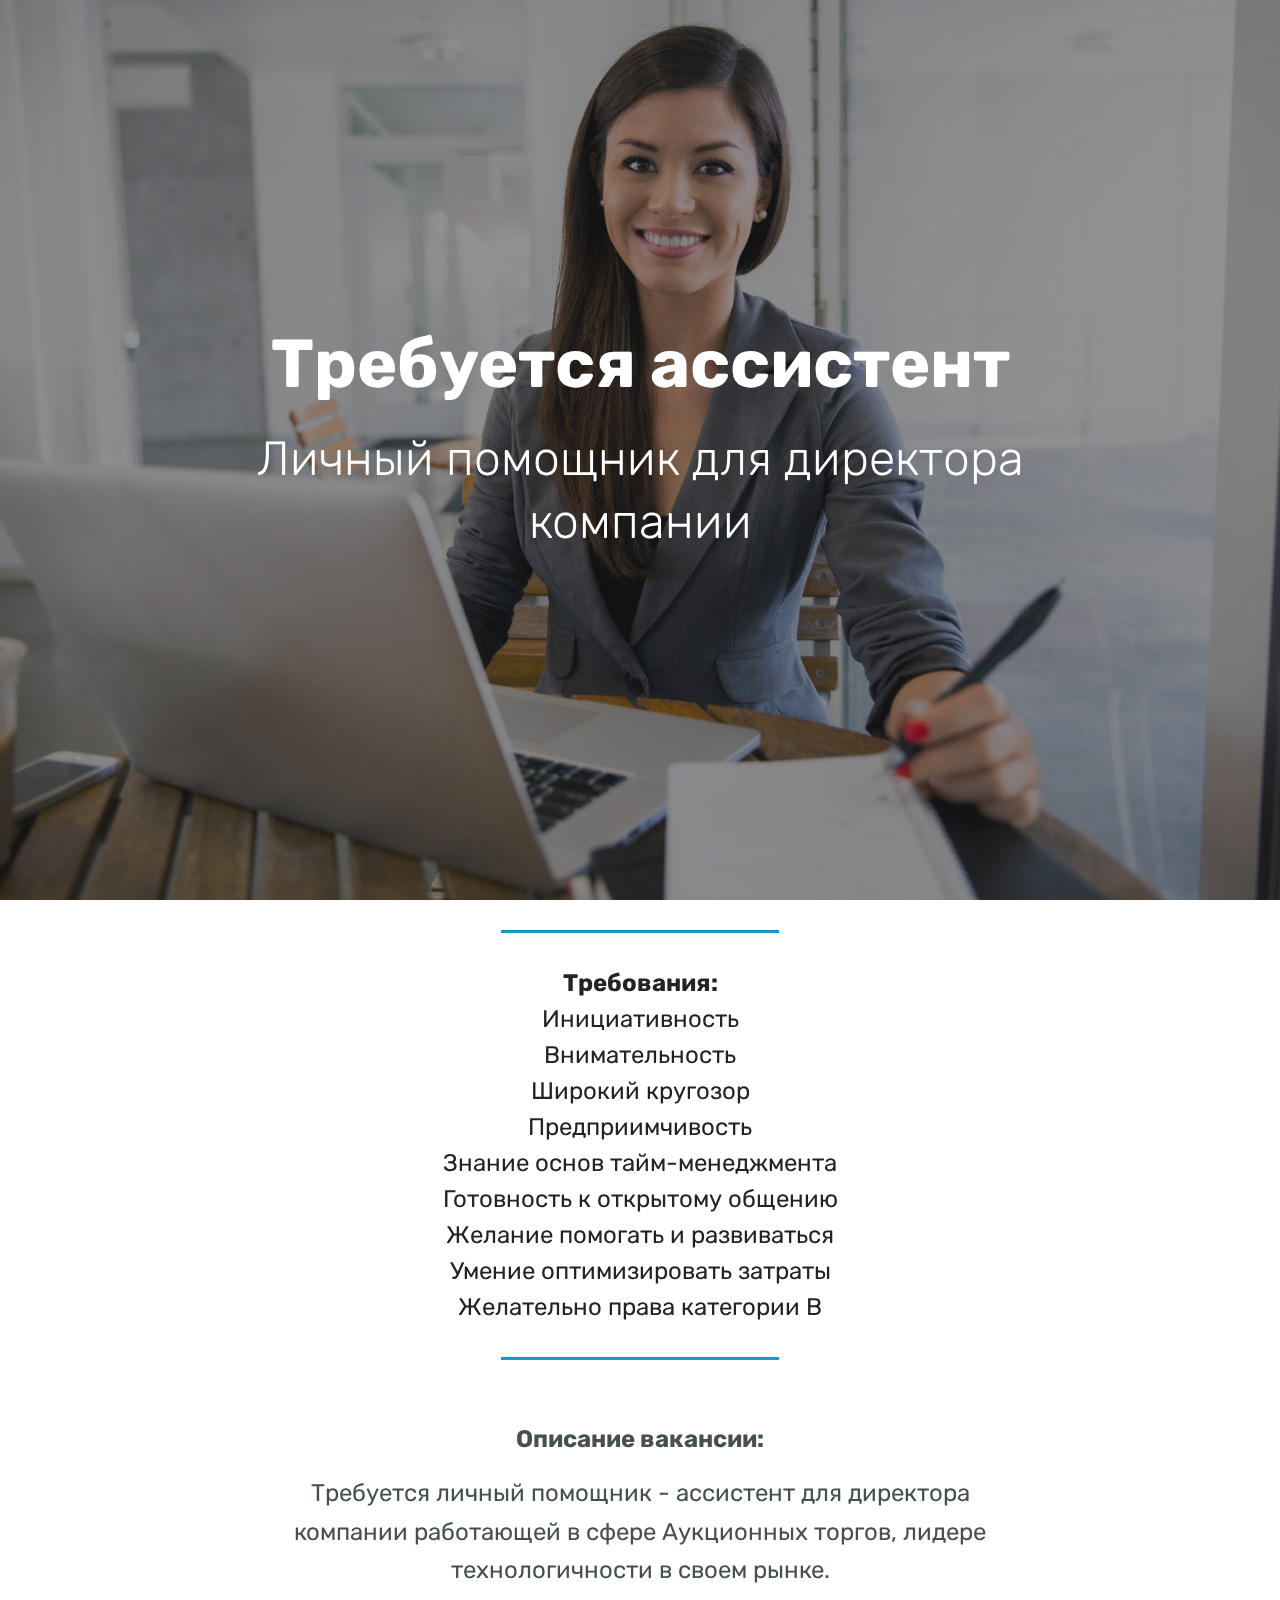
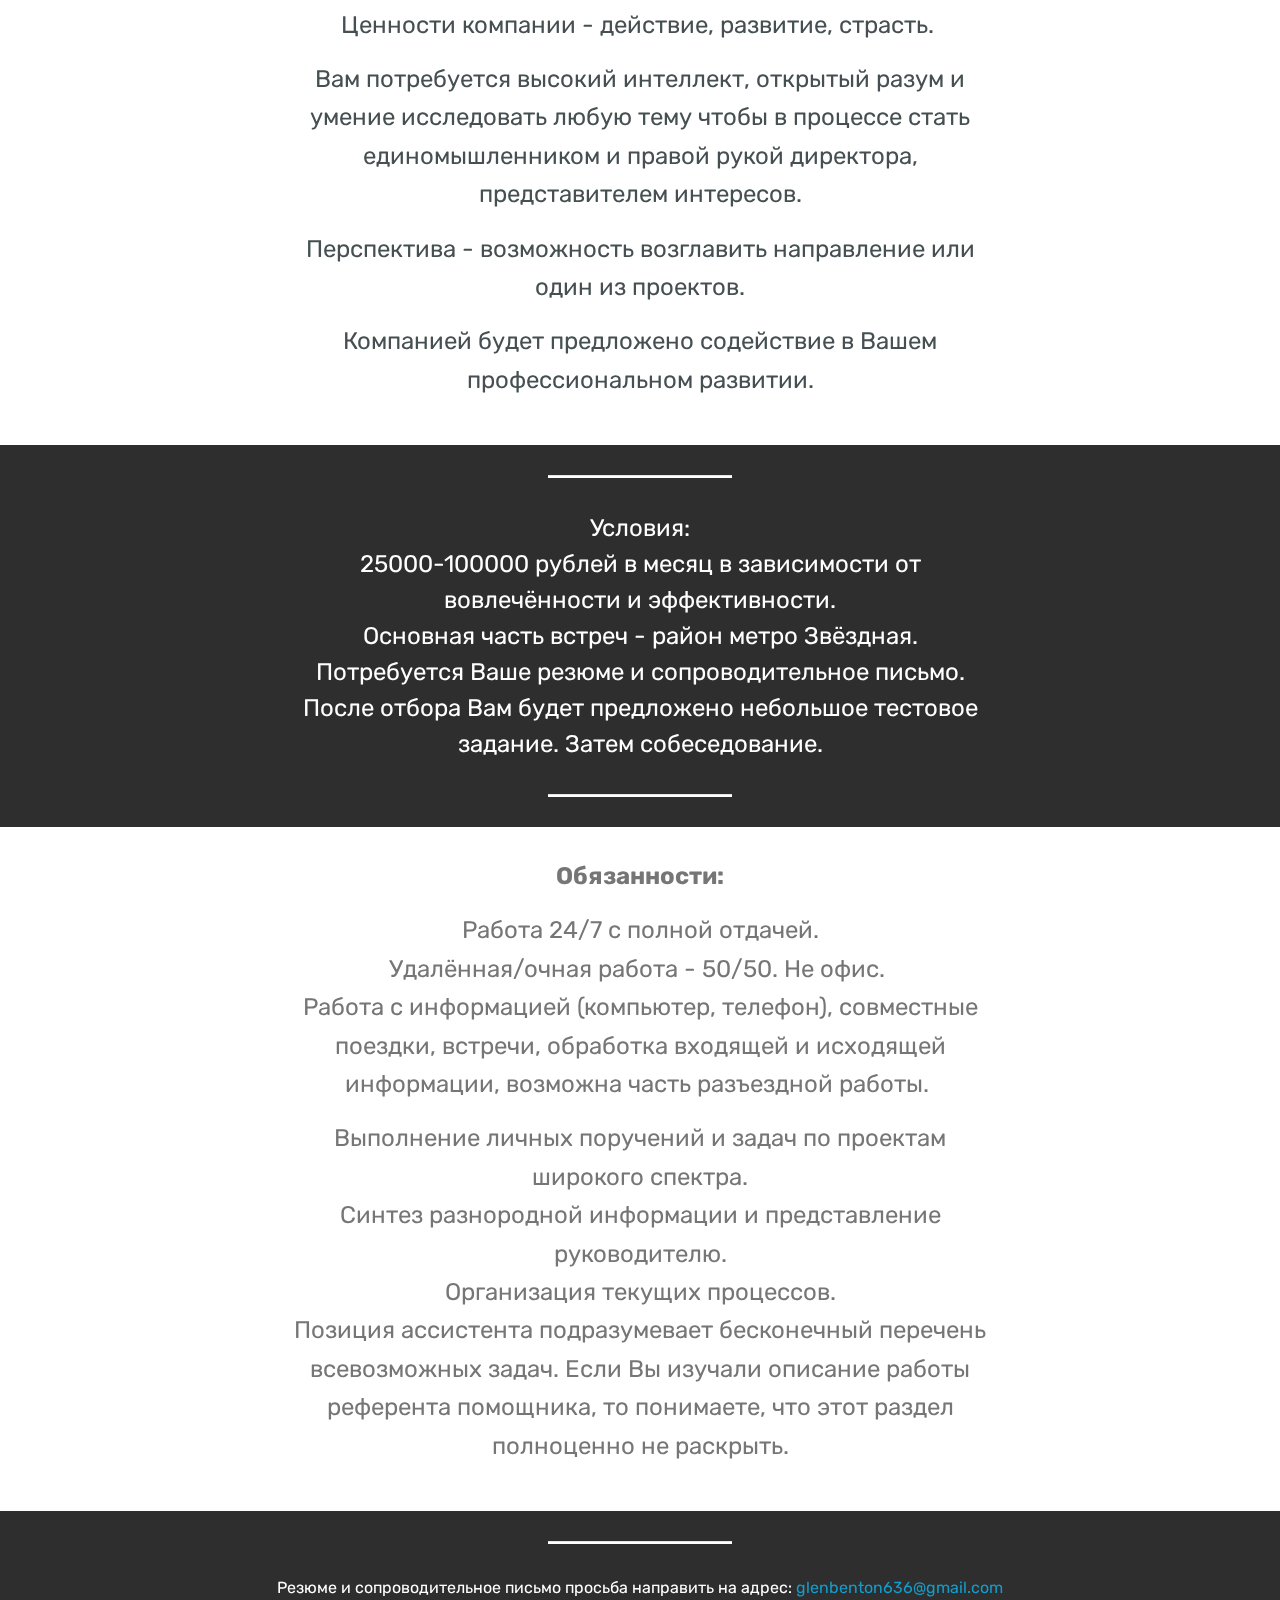
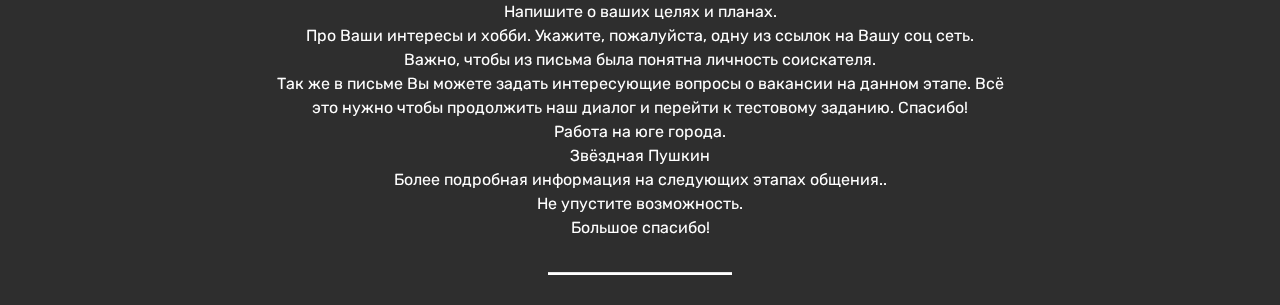
==== commit d5009873: "2" ====
--- a/index.html
+++ b/index.html
@@ -88,7 +88,7 @@
                     Условия:
                 <div>25000-100000 рублей в месяц в зависимости от вовлечённости и эффективности.
 </div><div>Основная часть встреч - район метро Звёздная.
-</div><div>Просьба писать сообщения через сервис Авито. Потребуется Ваше резюме и сопроводительное письмо.
+</div><div>Потребуется Ваше резюме и сопроводительное письмо.
 </div><div>После отбора Вам будет предложено небольшое тестовое задание. Затем собеседование.</div></div>
             <hr class="line" style="width: 25%;">
         </div>
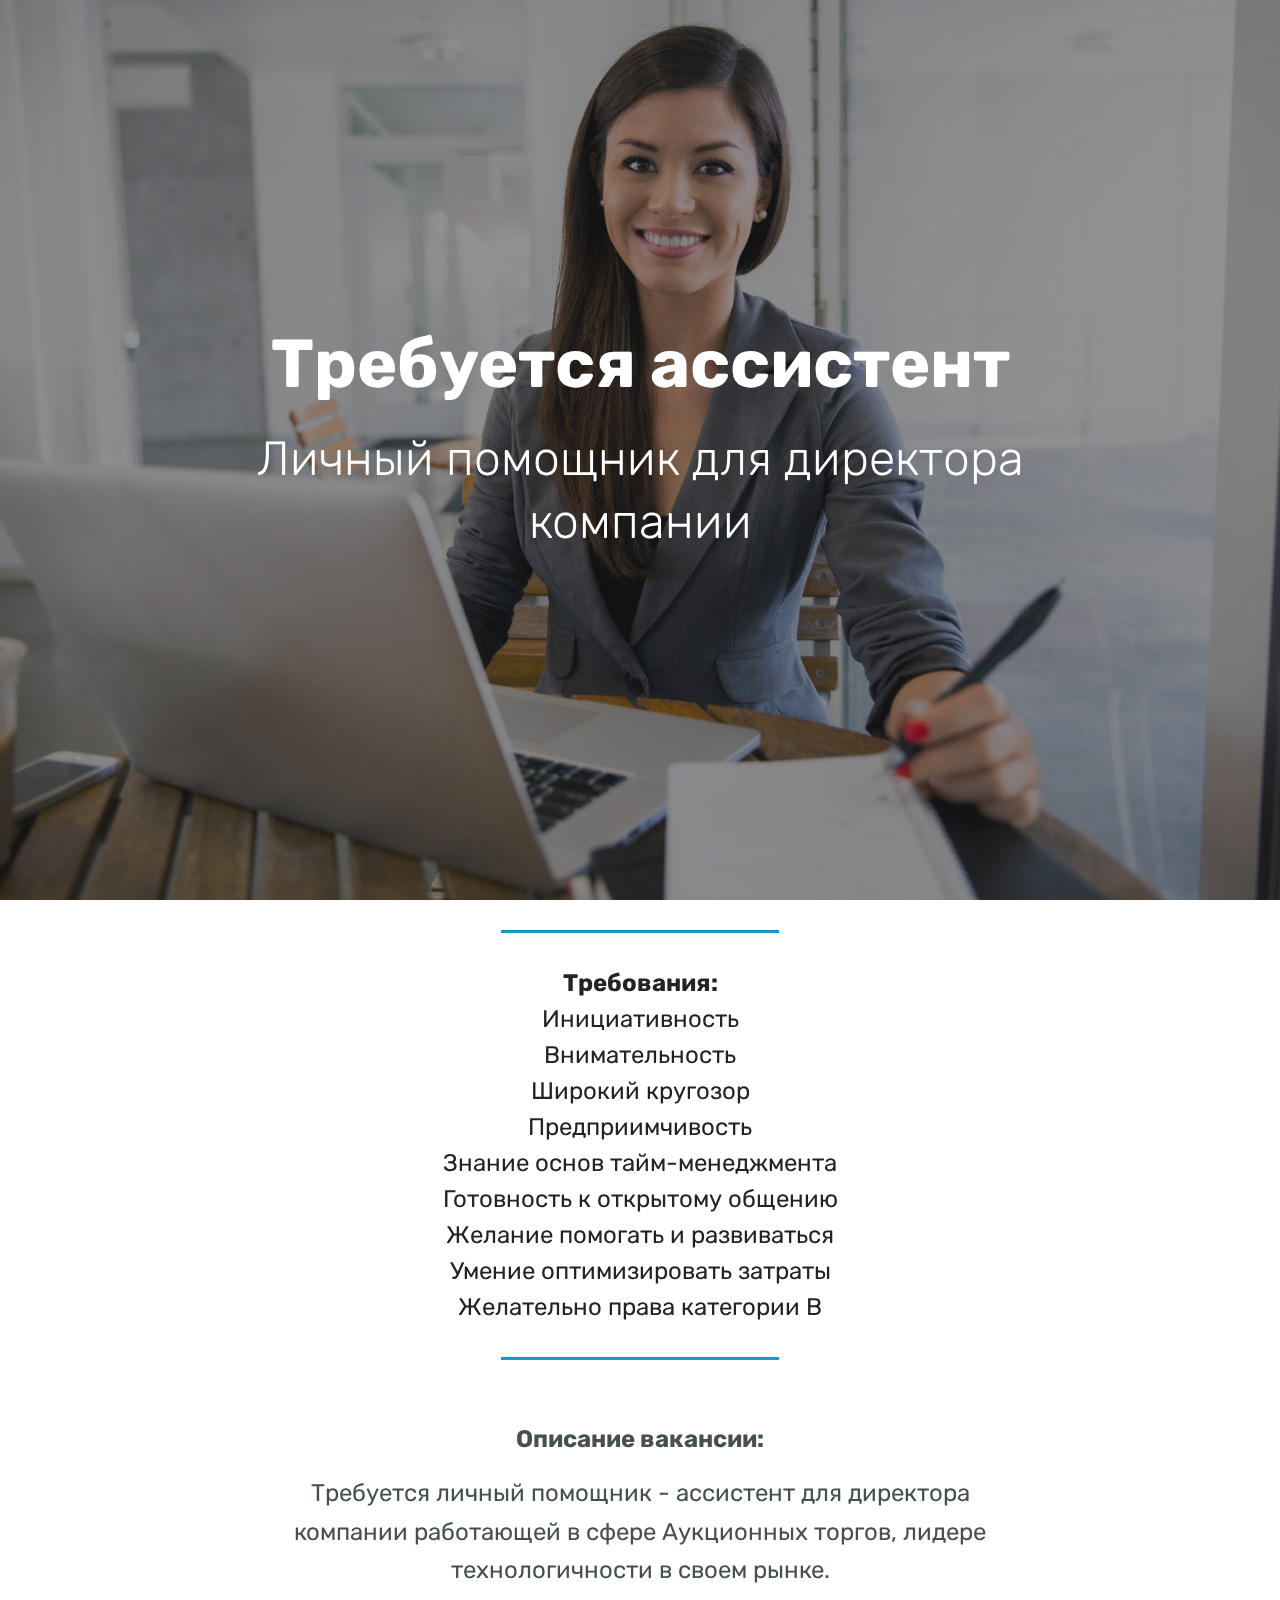
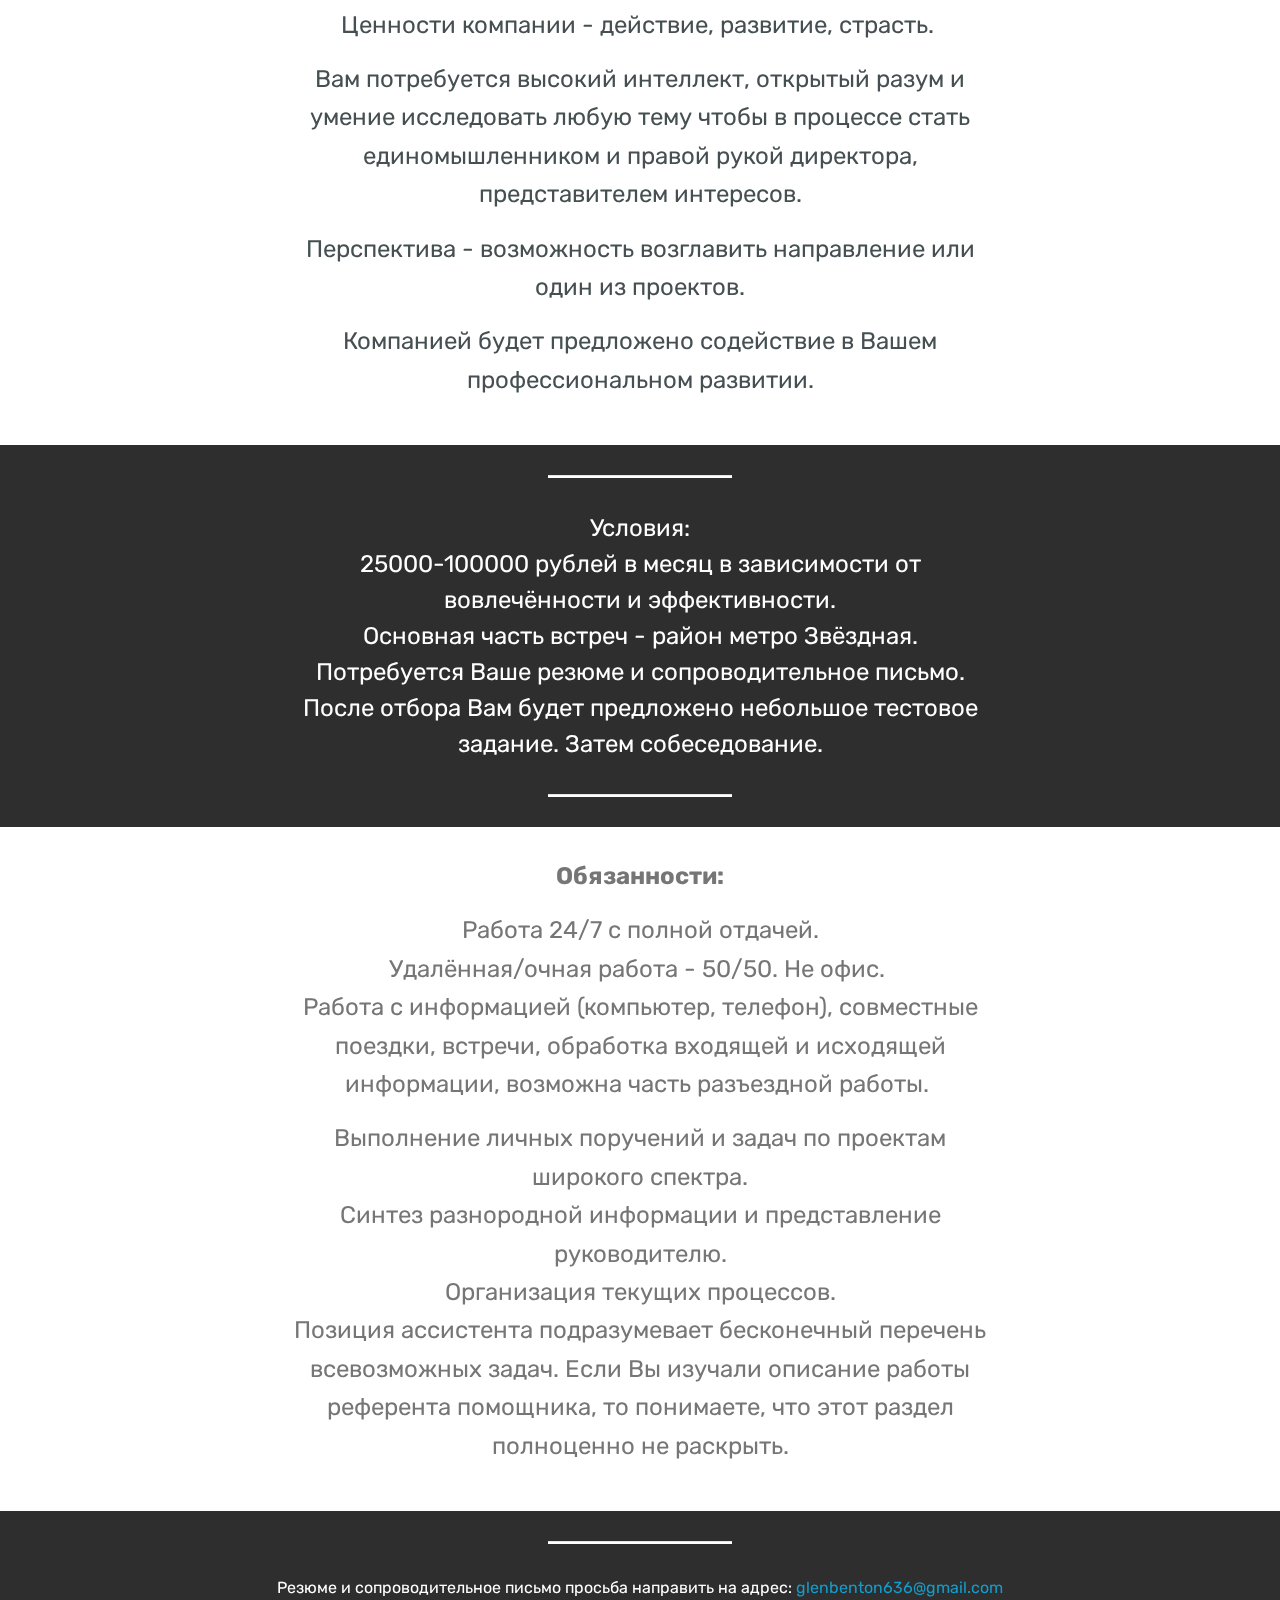
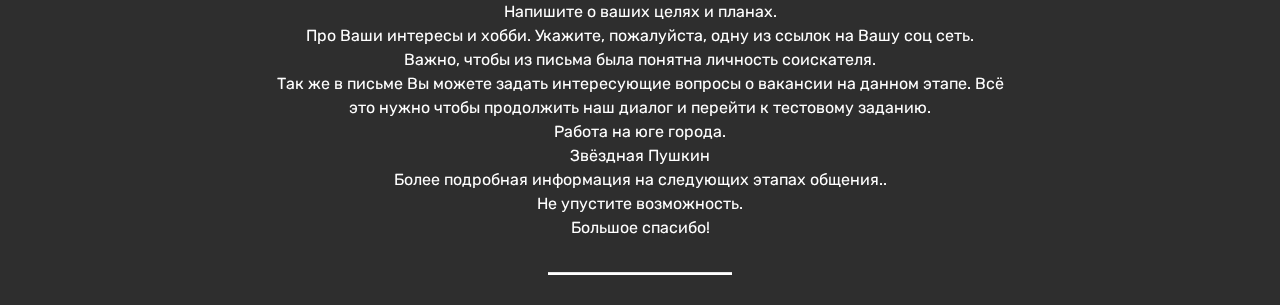
==== commit 619fd2b2: "8" ====
--- a/index.html
+++ b/index.html
@@ -20,6 +20,23 @@
   
   
 </head>
+
+<!-- Yandex.Metrika counter -->
+<script type="text/javascript" >
+   (function(m,e,t,r,i,k,a){m[i]=m[i]||function(){(m[i].a=m[i].a||[]).push(arguments)};
+   m[i].l=1*new Date();k=e.createElement(t),a=e.getElementsByTagName(t)[0],k.async=1,k.src=r,a.parentNode.insertBefore(k,a)})
+   (window, document, "script", "https://mc.yandex.ru/metrika/tag.js", "ym");
+
+   ym(52945741, "init", {
+        clickmap:true,
+        trackLinks:true,
+        accurateTrackBounce:true,
+        webvisor:true
+   });
+</script>
+<noscript><div><img src="https://mc.yandex.ru/watch/52945741" style="position:absolute; left:-9999px;" alt="" /></div></noscript>
+<!-- /Yandex.Metrika counter -->
+
 <body>
   <section class="cid-rlDYxDcVTt mbr-fullscreen mbr-parallax-background" id="header2-0">
 
@@ -117,12 +134,12 @@
             <div class="section-text align-center mbr-white mbr-fonts-style display-7">Резюме и сопроводительное письмо просьба направить на адрес: <a href="mailto:glenbenton636@gmail.com">glenbenton636@gmail.com</a> Напишите о ваших целях и планах. 
 <div>Про Ваши интересы и хобби. Укажите, пожалуйста, одну из ссылок на Вашу соц сеть. 
 </div><div>Важно, чтобы из письма была понятна личность соискателя. 
-</div><div>Так же в письме Вы можете задать интересующие вопросы о вакансии на данном этапе. Всё это нужно чтобы продолжить наш диалог и перейти к тестовому заданию. Спасибо!
+</div><div>Так же в письме Вы можете задать интересующие вопросы о вакансии на данном этапе. Всё это нужно чтобы продолжить наш диалог и перейти к тестовому заданию.
 </div><div>Работа на юге города.
 </div><div>Звёздная Пушкин
-</div><div>Более подробная информация на следующих этапах общения..
+</div><div>Более подробная информация на следующих этапах общения..<br>
 </div><div>
-</div><div>Не упустите возможность.
+</div><div>Не упустите возможность.<br>
 </div><div>
 </div><div>Большое спасибо!
 </div></div>
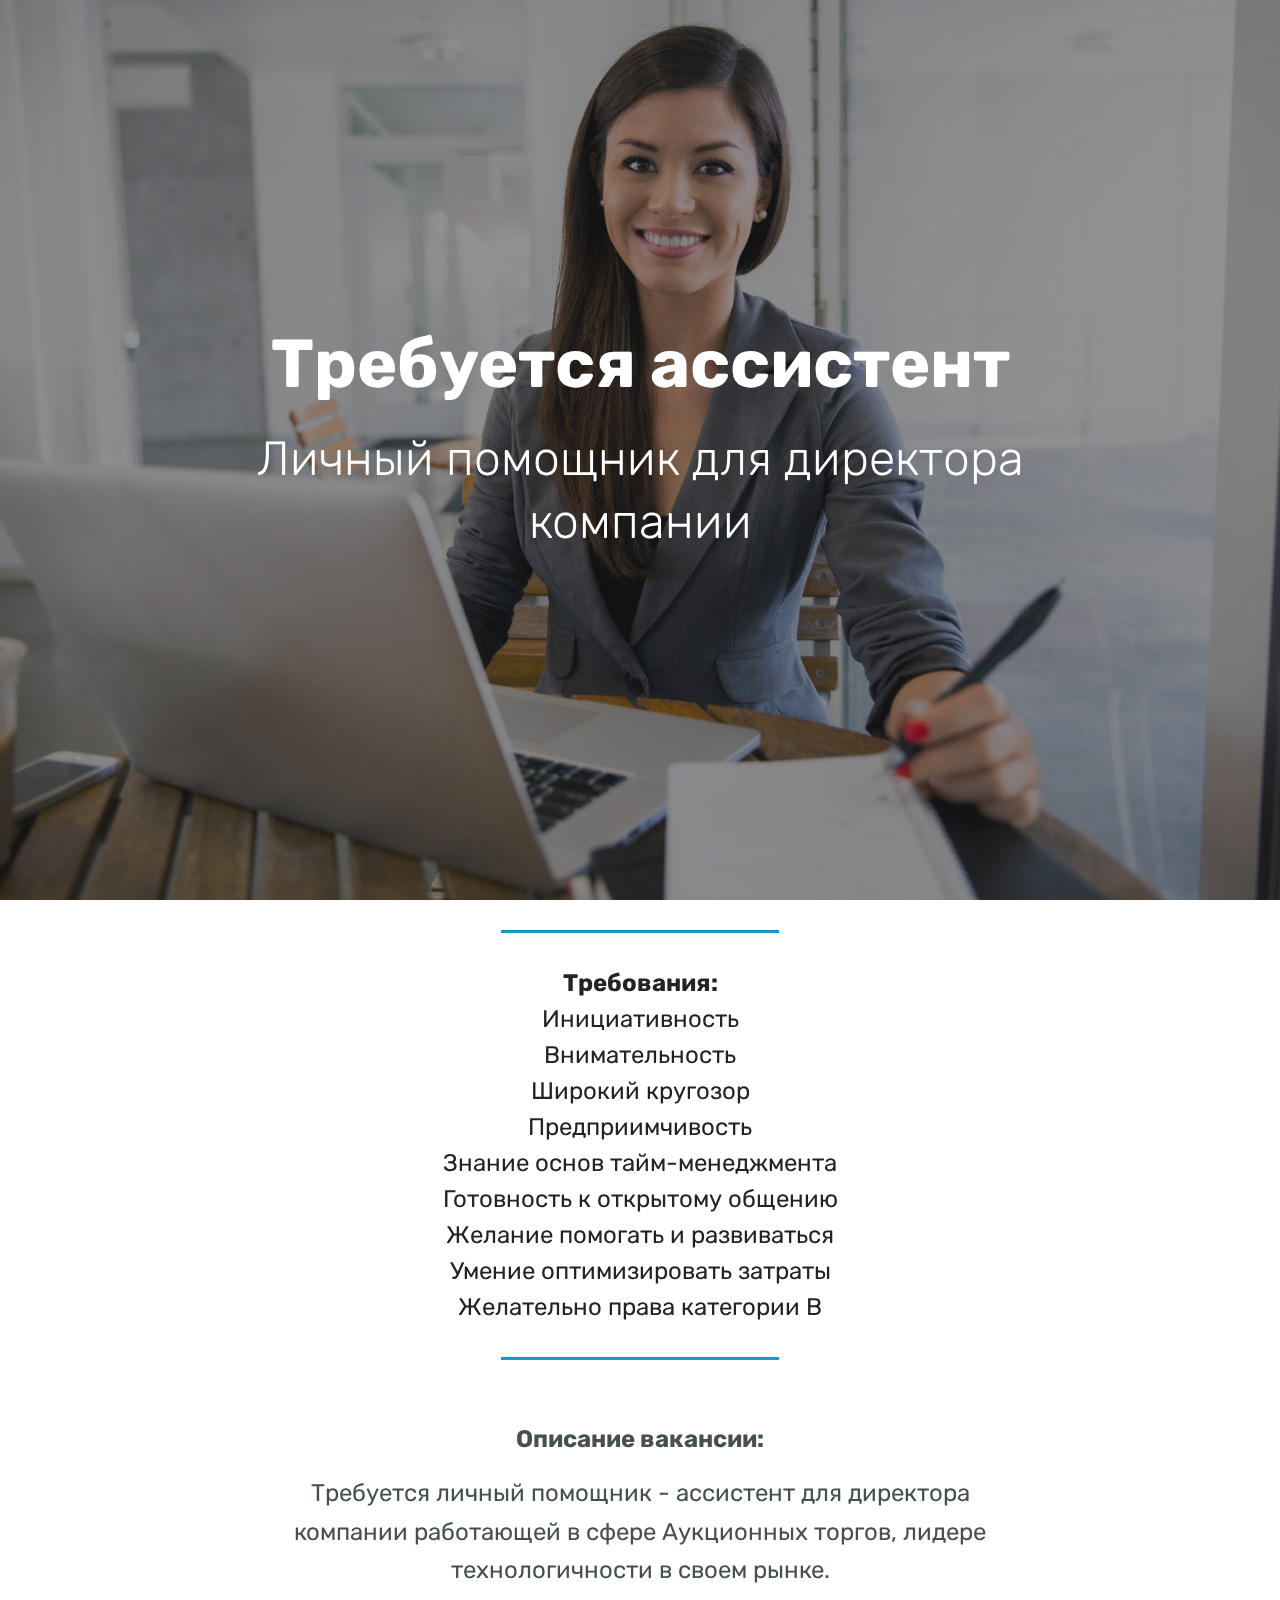
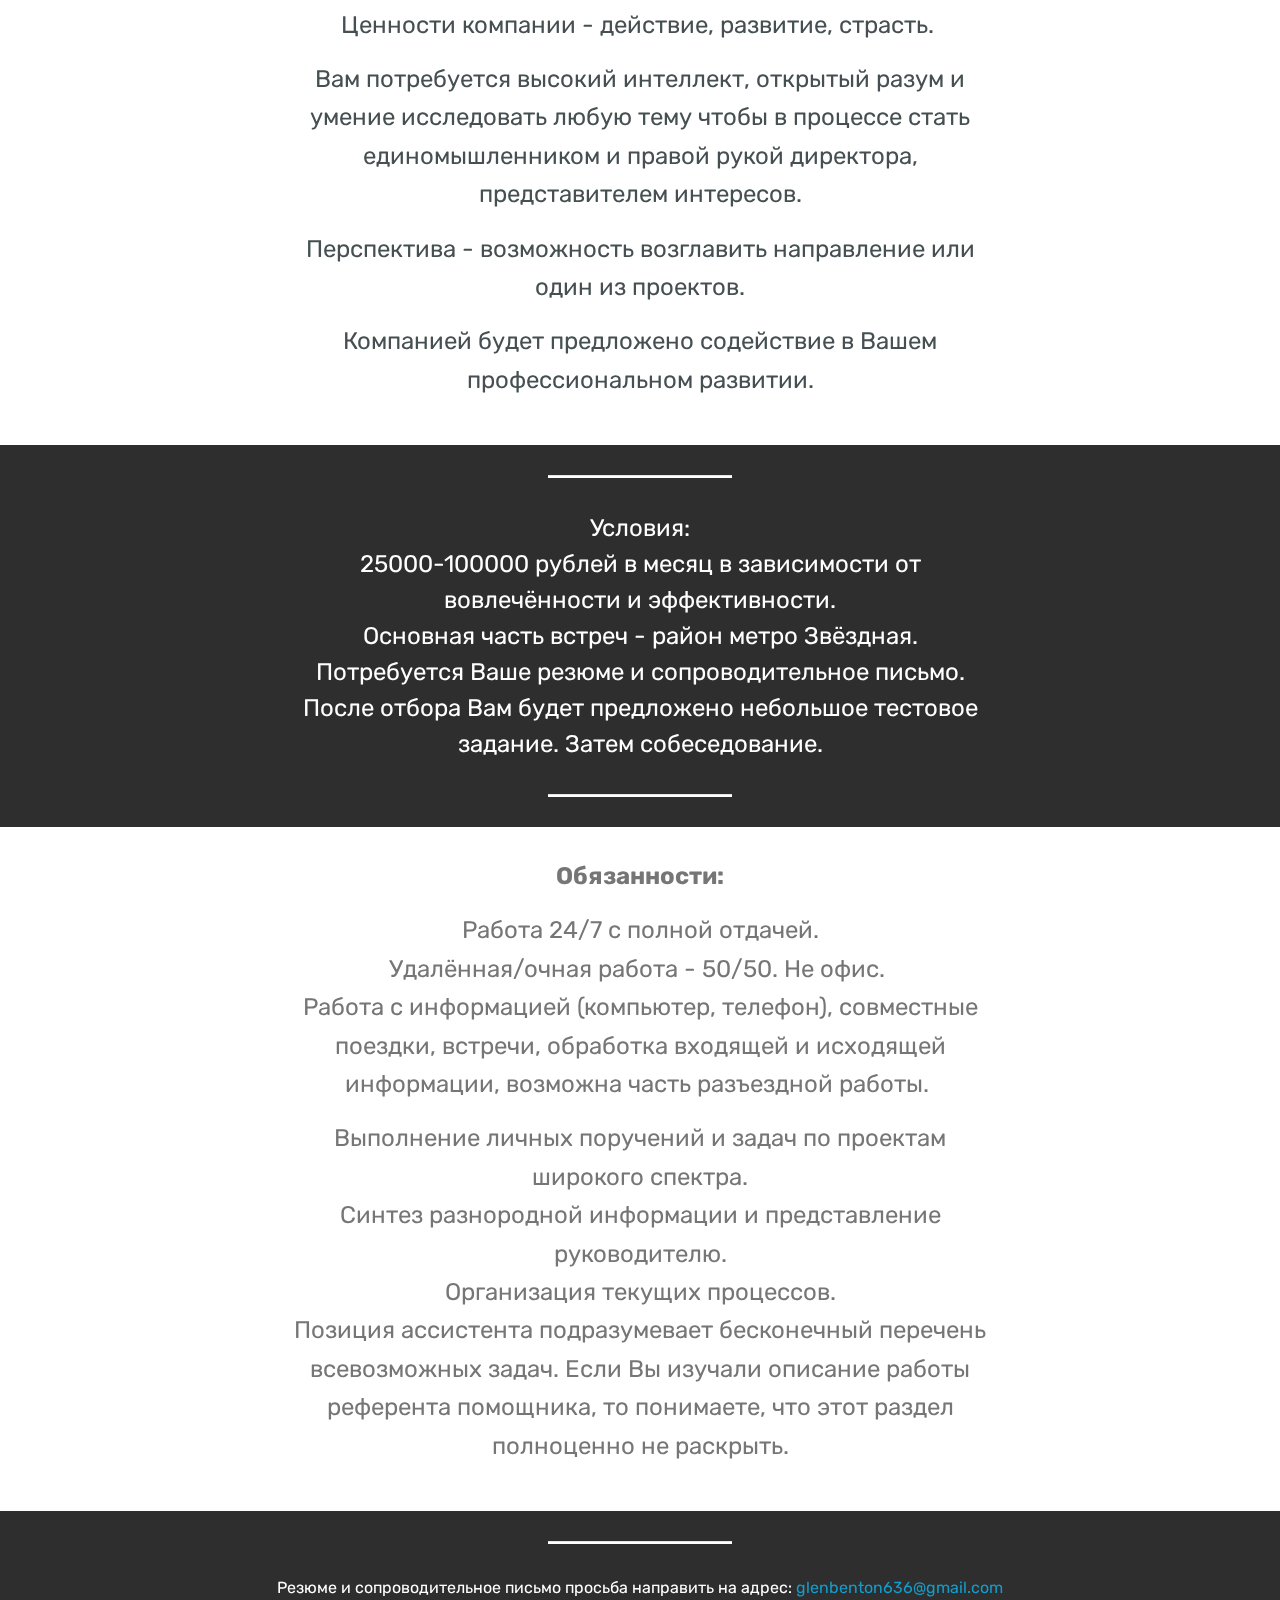
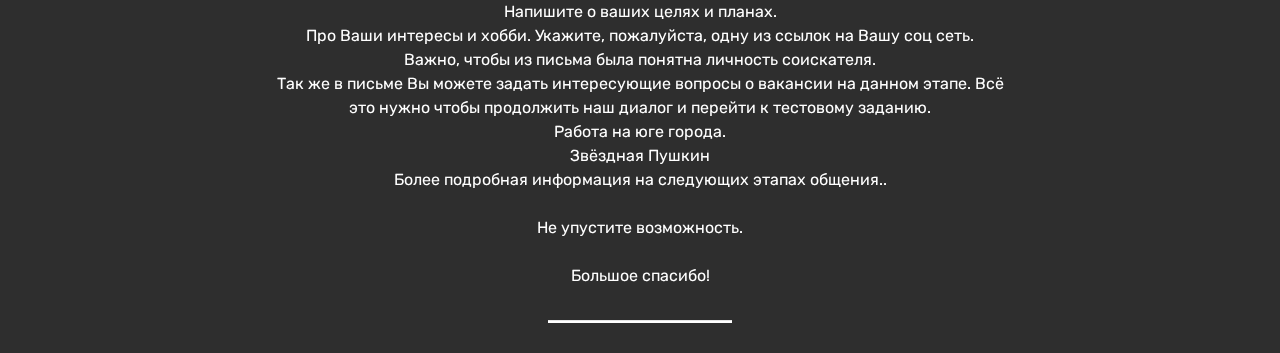
==== commit 4bc036f1: "10" ====
--- a/index.html
+++ b/index.html
@@ -119,7 +119,7 @@
     <div class="container">
         <div class="media-container-row">
             <div class="mbr-text col-12 mbr-fonts-style display-5 col-md-8"><p>
-                <strong> Обязанности:</strong></p><p>Работа 24/7 с полной отдачей.<br><span style="font-size: 1.5rem;">Удалённая/очная работа - 50/50. Не офис.&nbsp;<br></span><span style="font-size: 1.5rem;">Работа с информацией (компьютер, телефон), совместные поездки, встречи, обработка входящей и исходящей информации, возможна часть разъездной работы.&nbsp;</span></p><p>Выполнение личных поручений и задач по проектам широкого спектра. <br>Синтез разнородной информации и представление руководителю. <br>Организация текущих процессов. <br>Позиция ассистента подразумевает бесконечный перечень всевозможных задач. Если Вы изучали описание работы референта помощника, то понимаете, что этот раздел полноценно не раскрыть.</p></div>
+                <strong> Обязанности:</strong></p><span style="font-size: 1.5rem;"><p>Работа 24/7 с полной отдачей.<br>Удалённая/очная работа - 50/50. Не офис.&nbsp;<br></span><span style="font-size: 1.5rem;">Работа с информацией (компьютер, телефон), совместные поездки, встречи, обработка входящей и исходящей информации, возможна часть разъездной работы.&nbsp;</span></p><p>Выполнение личных поручений и задач по проектам широкого спектра. <br>Синтез разнородной информации и представление руководителю. <br>Организация текущих процессов. <br>Позиция ассистента подразумевает бесконечный перечень всевозможных задач. Если Вы изучали описание работы референта помощника, то понимаете, что этот раздел полноценно не раскрыть.</p></div>
         </div>
     </div>
 </section>
@@ -137,11 +137,11 @@
 </div><div>Так же в письме Вы можете задать интересующие вопросы о вакансии на данном этапе. Всё это нужно чтобы продолжить наш диалог и перейти к тестовому заданию.
 </div><div>Работа на юге города.
 </div><div>Звёздная Пушкин
-</div><div>Более подробная информация на следующих этапах общения..<br>
+</div><div>Более подробная информация на следующих этапах общения..
 </div><div>
-</div><div>Не упустите возможность.<br>
+</div><br><div>Не упустите возможность.
 </div><div>
-</div><div>Большое спасибо!
+</div><br><div>Большое спасибо!
 </div></div>
             <hr class="line" style="width: 25%;">
         </div>
